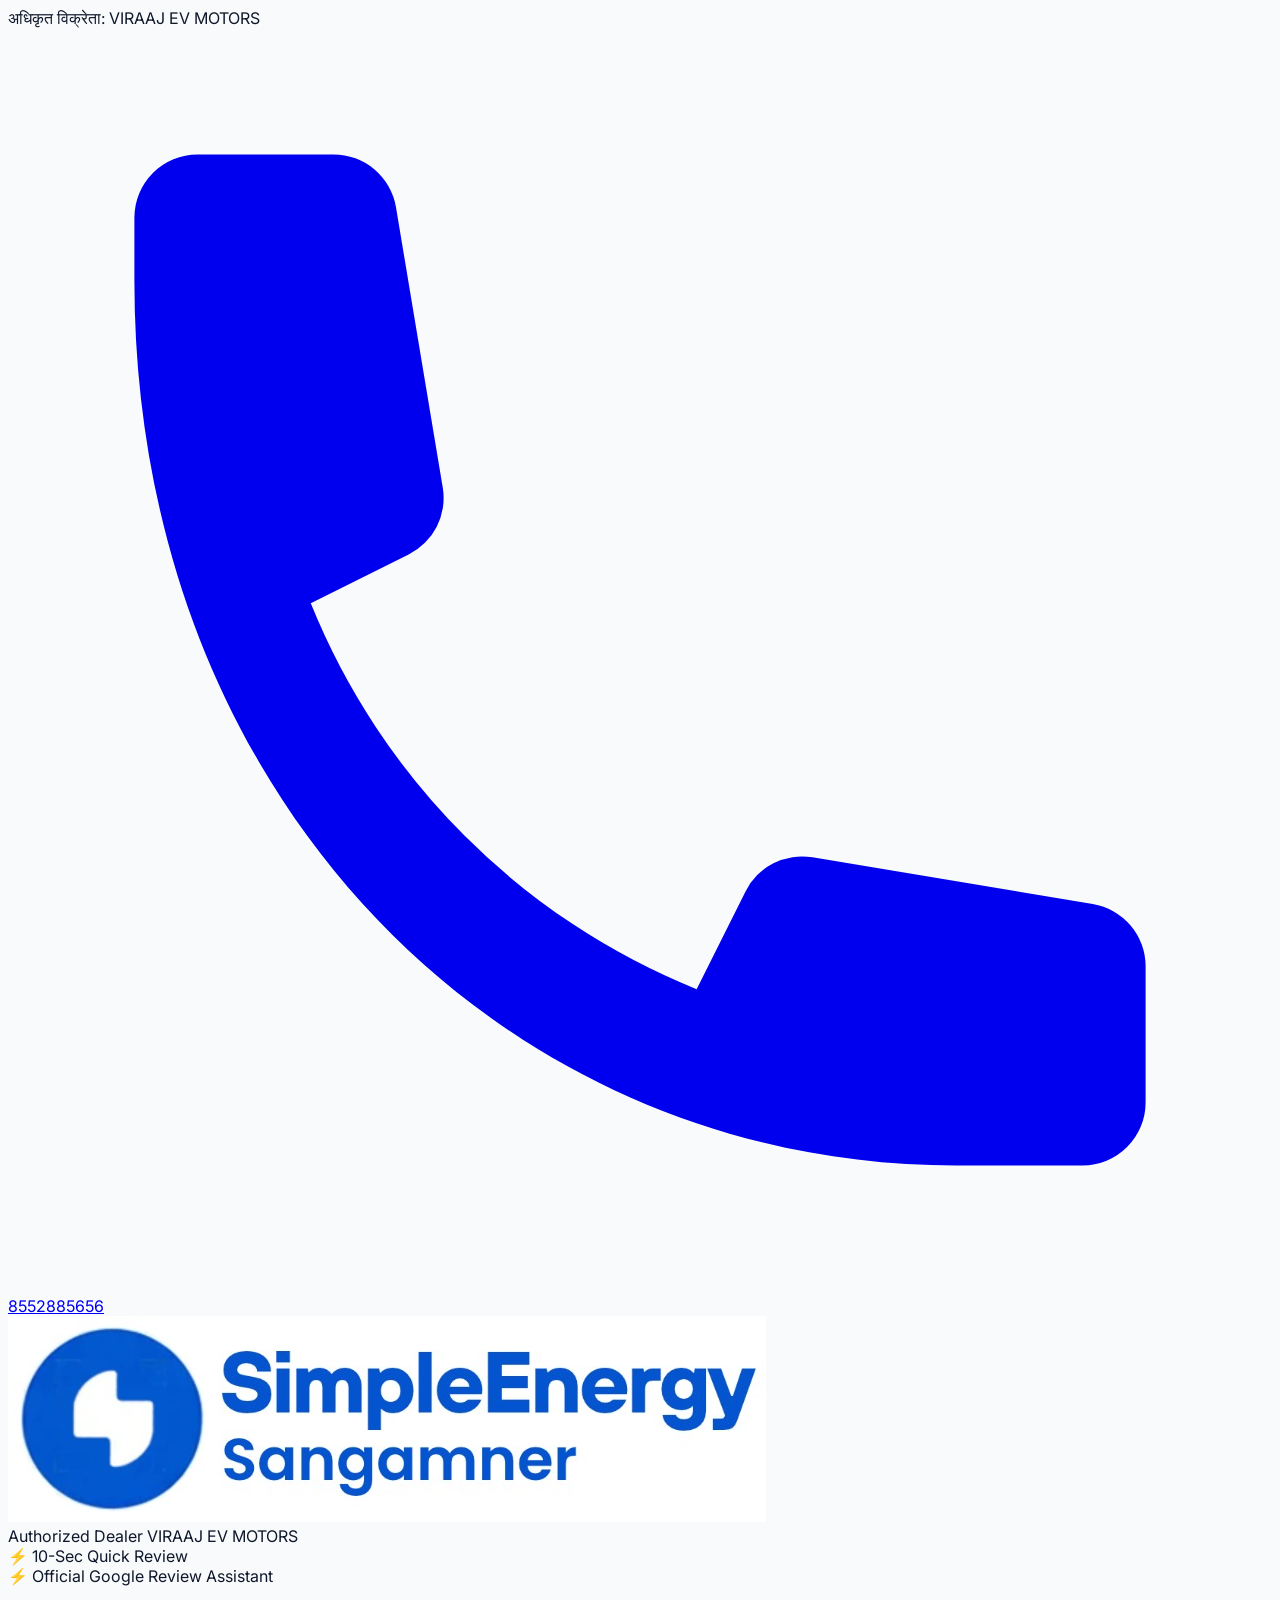
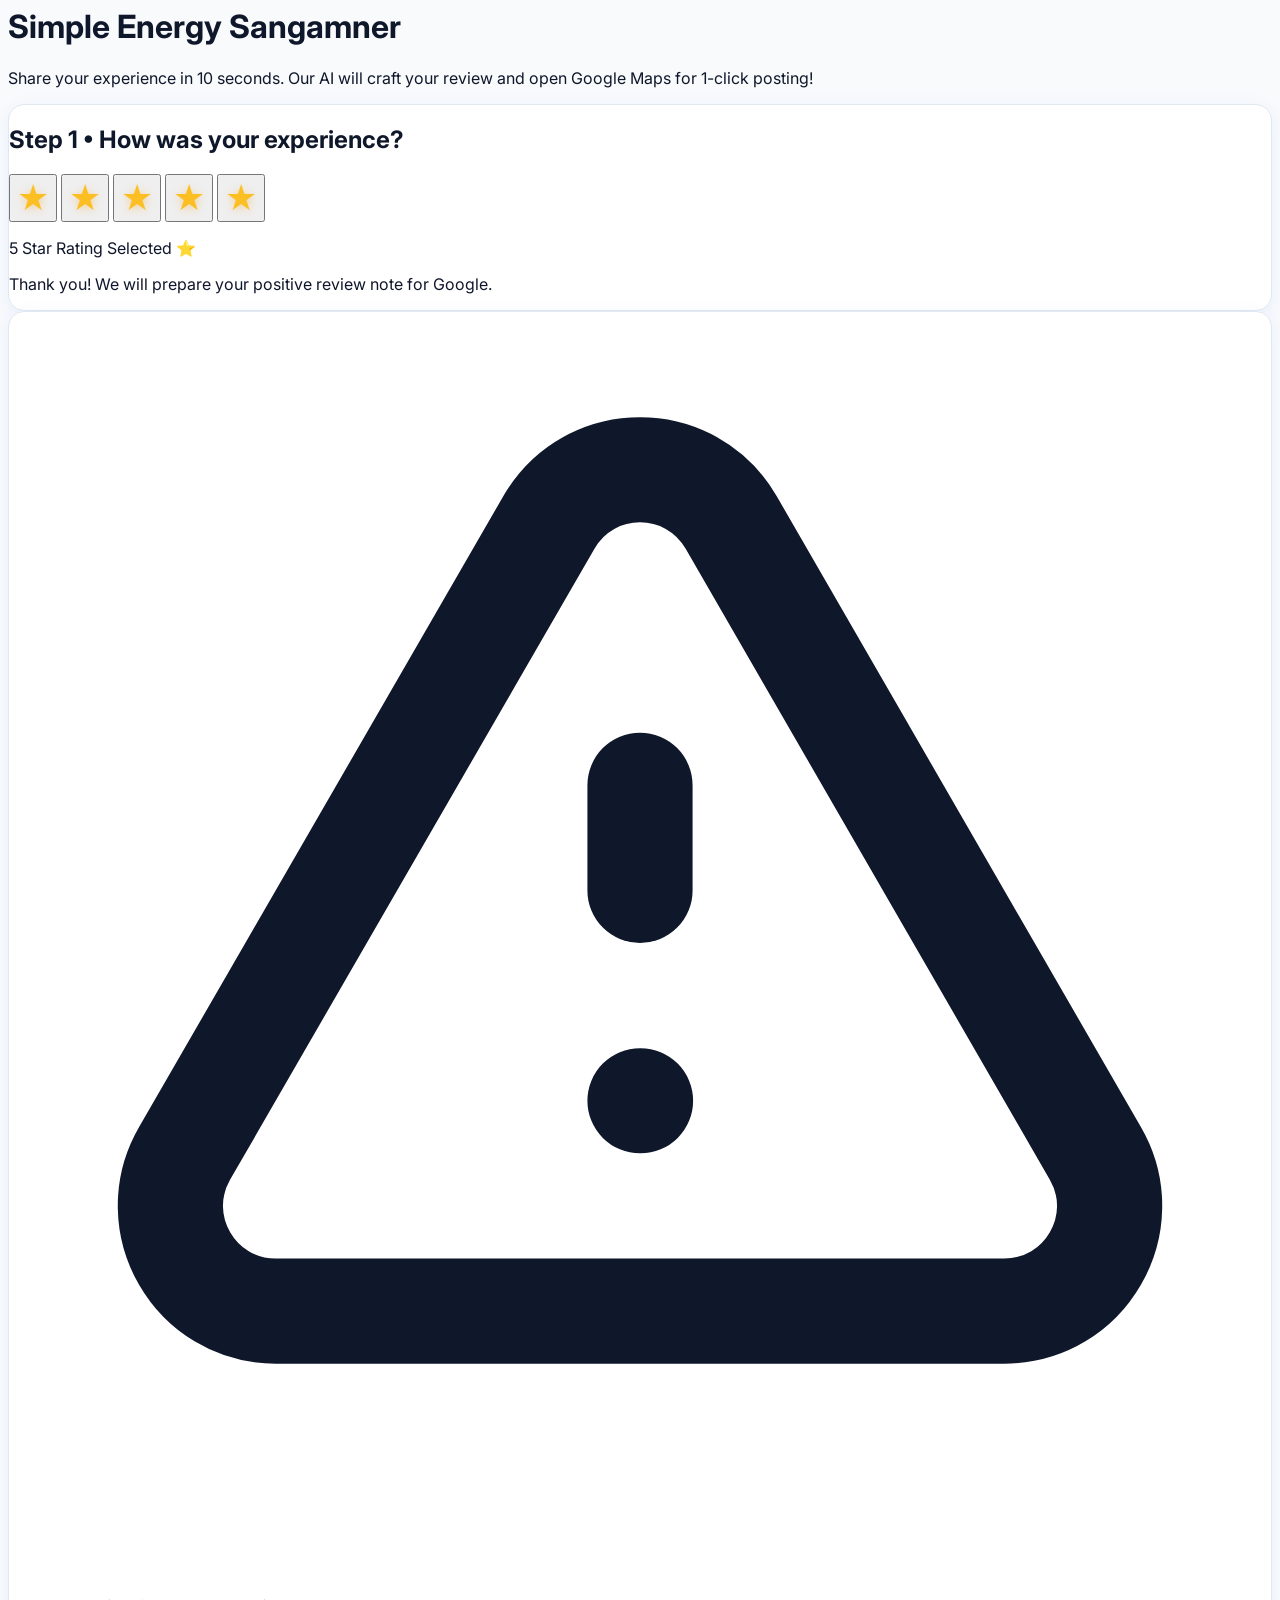
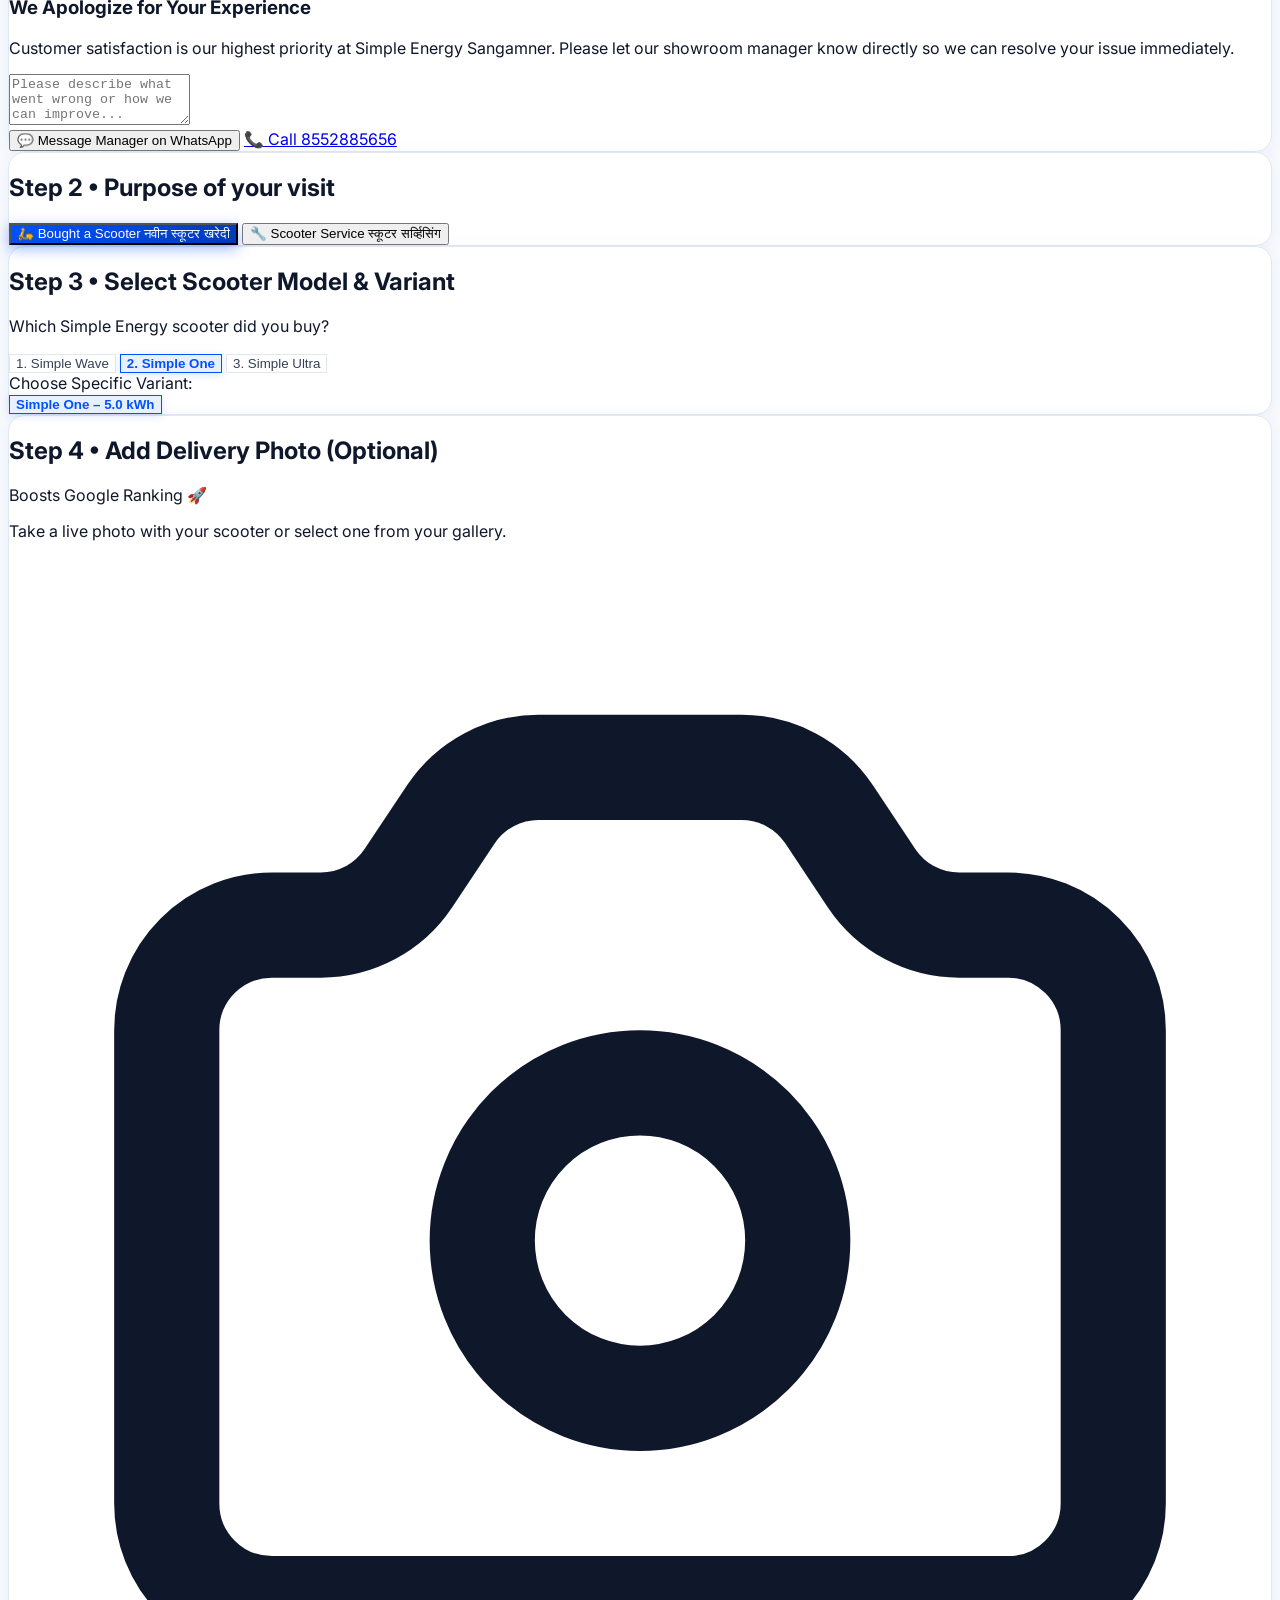
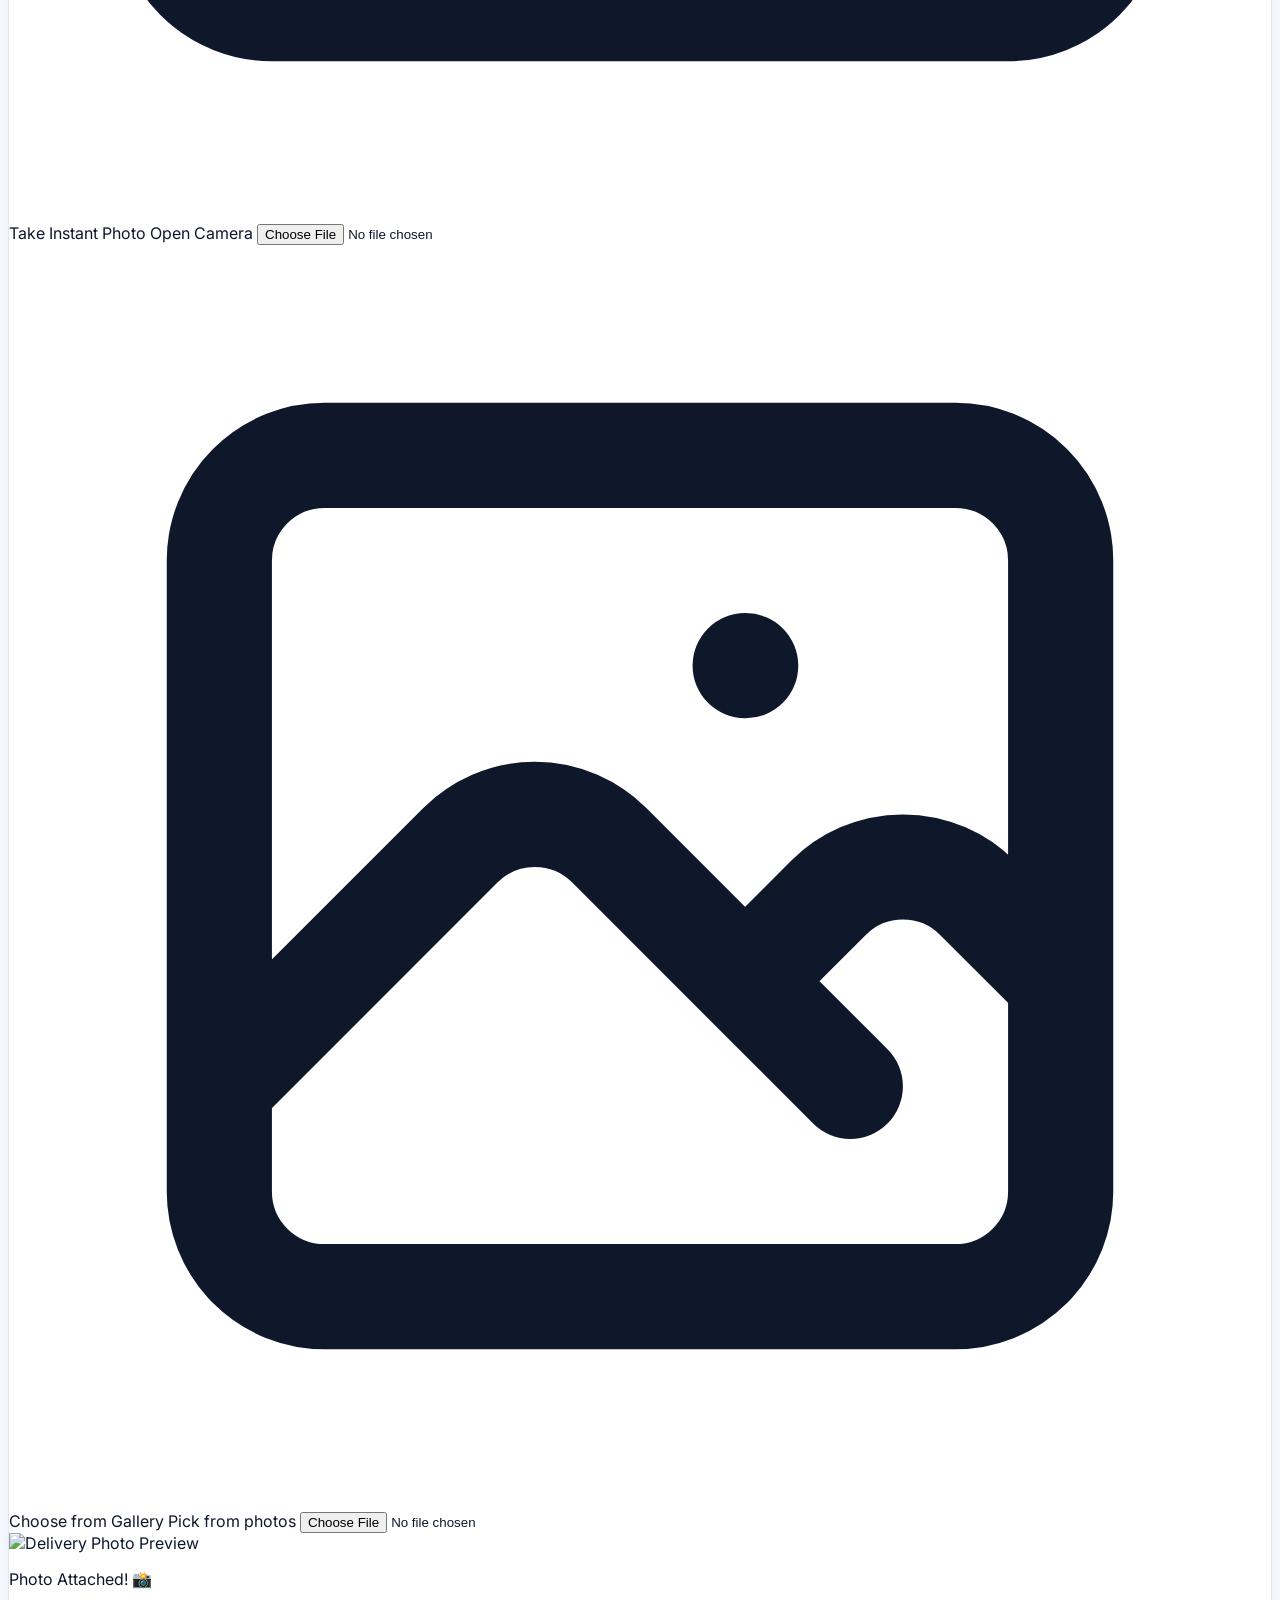
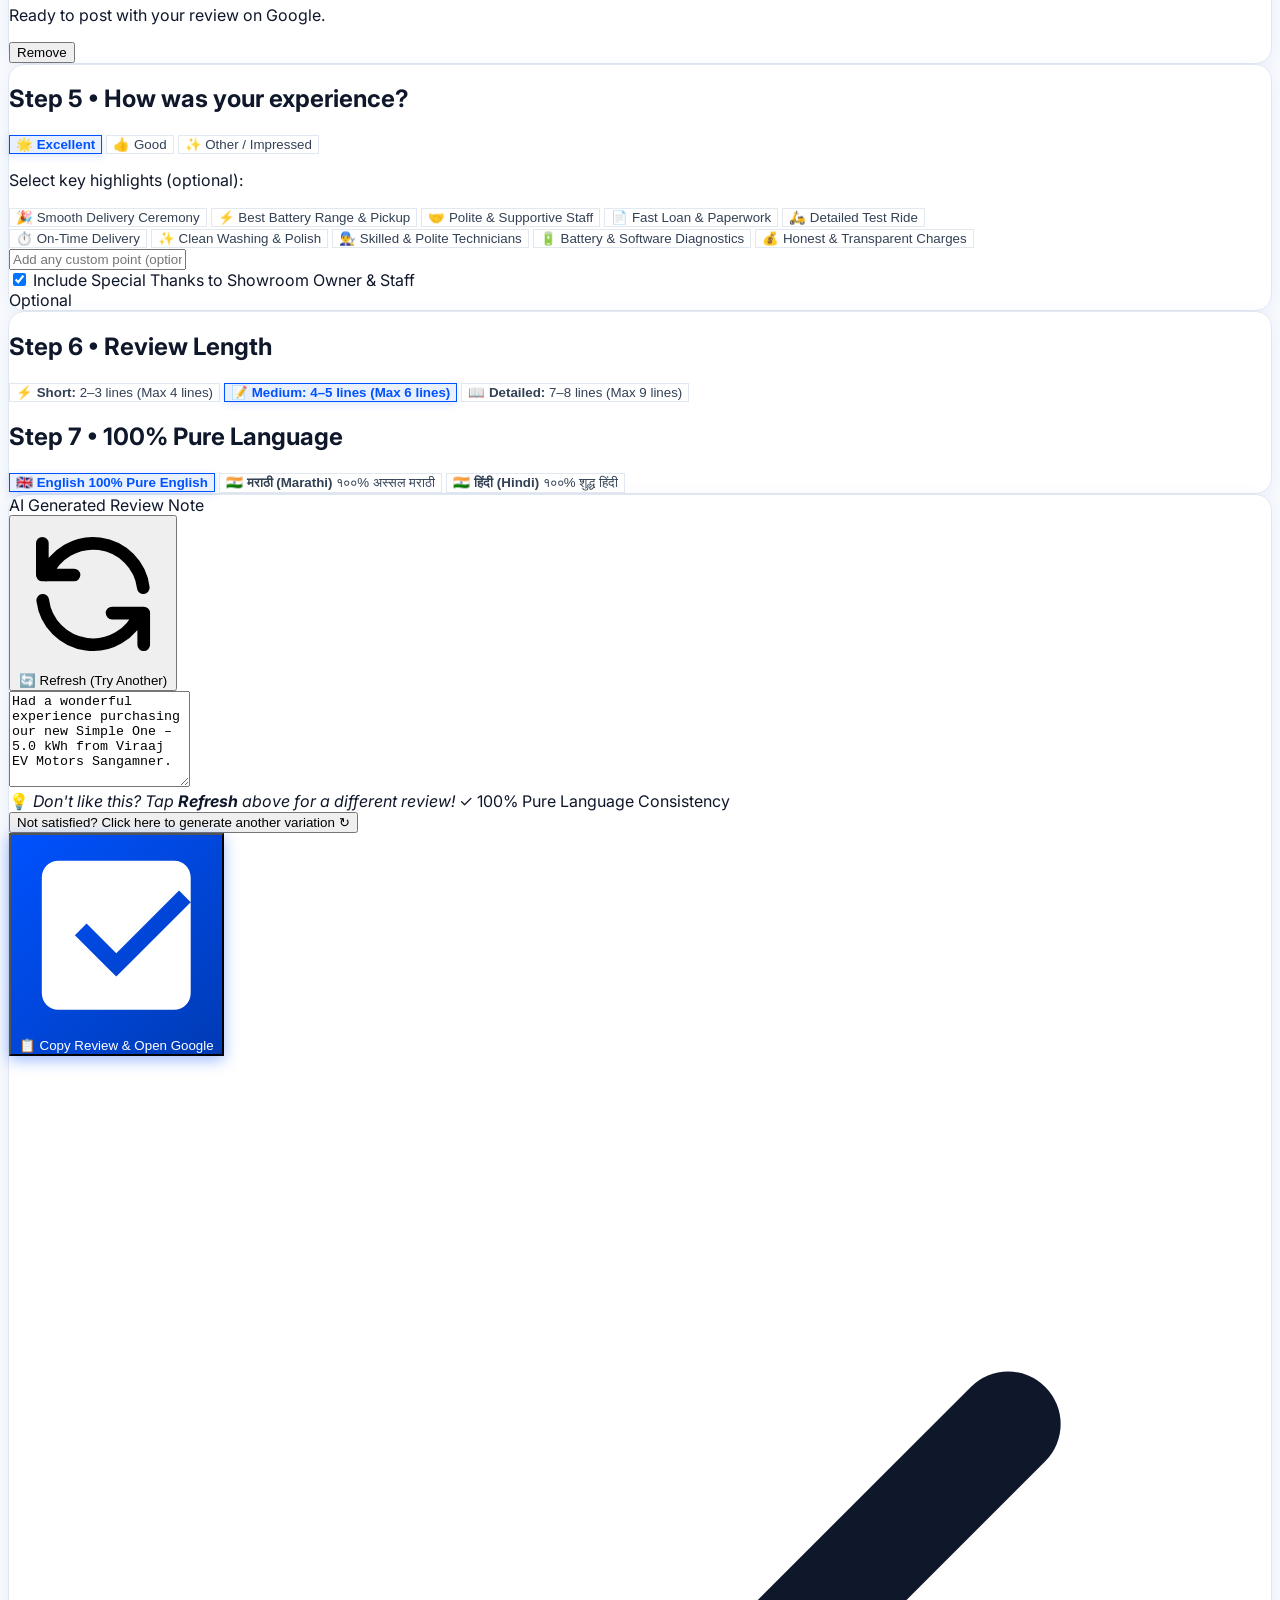
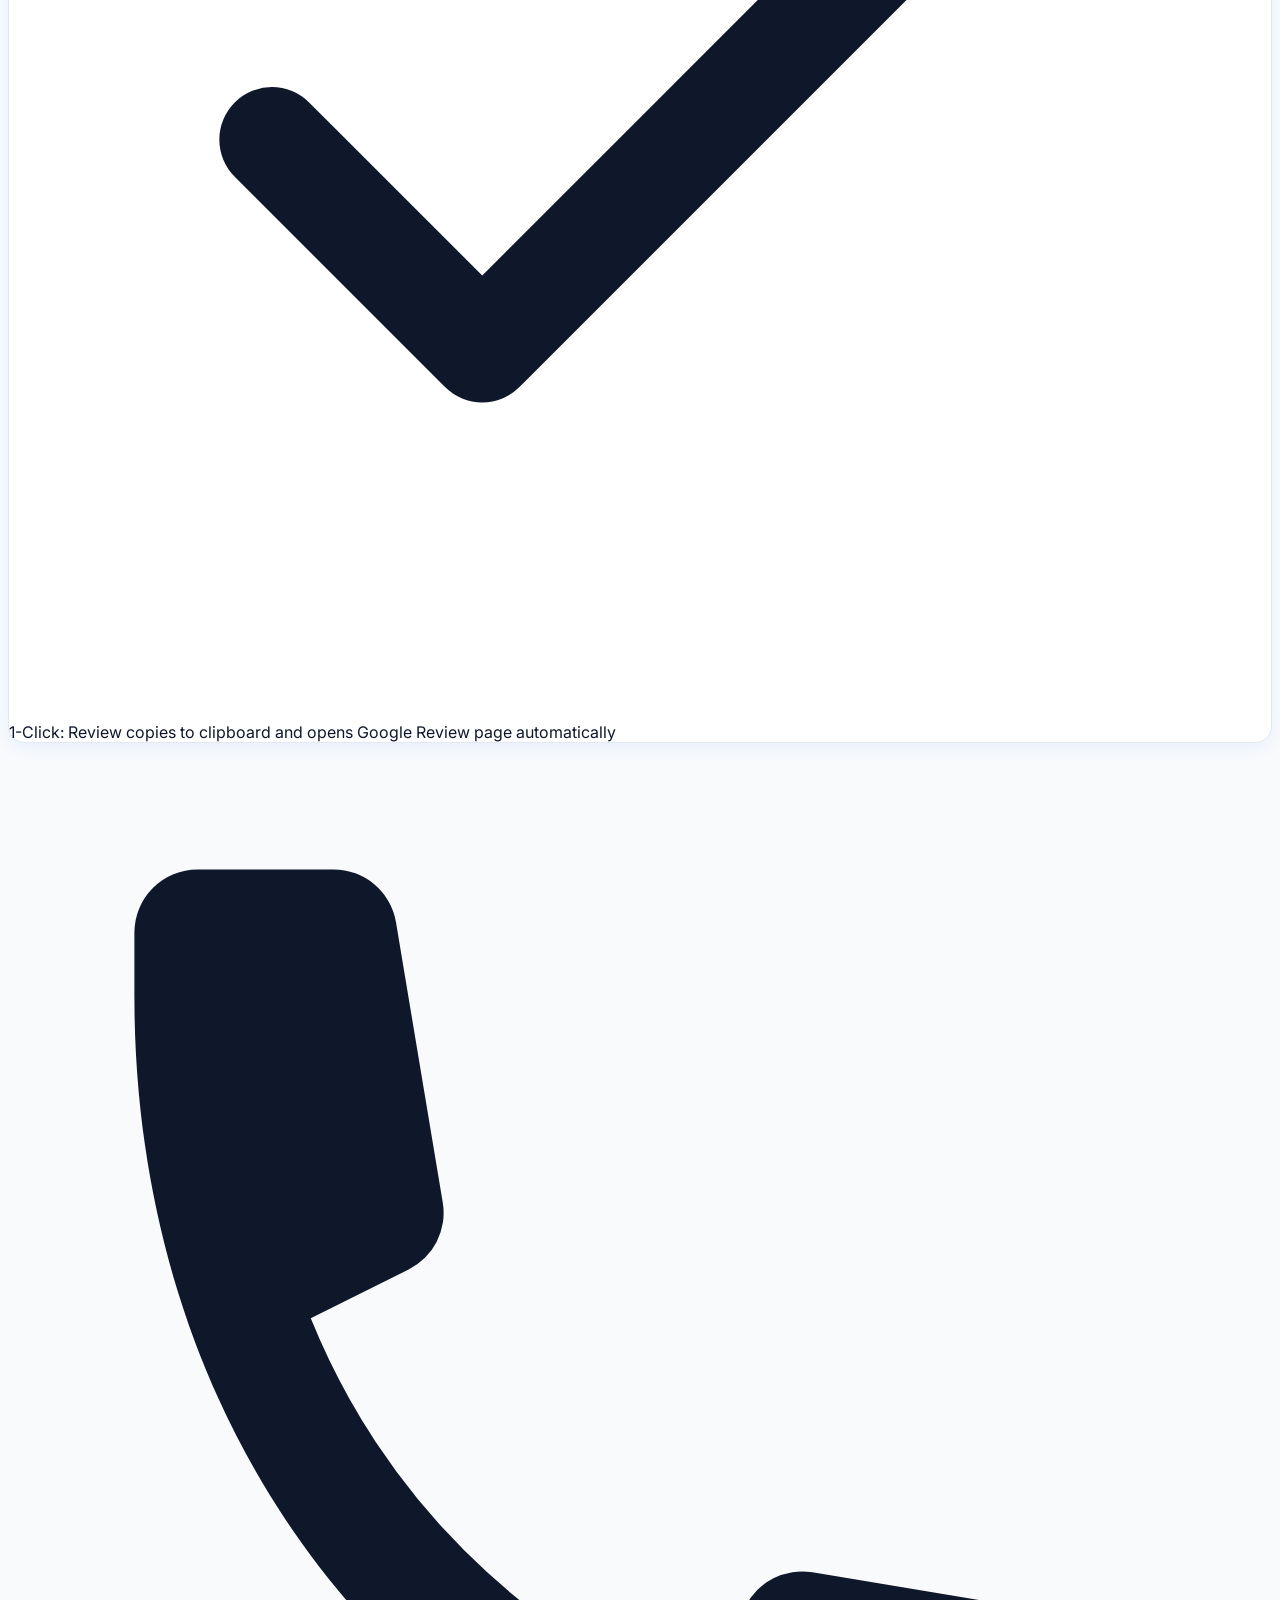
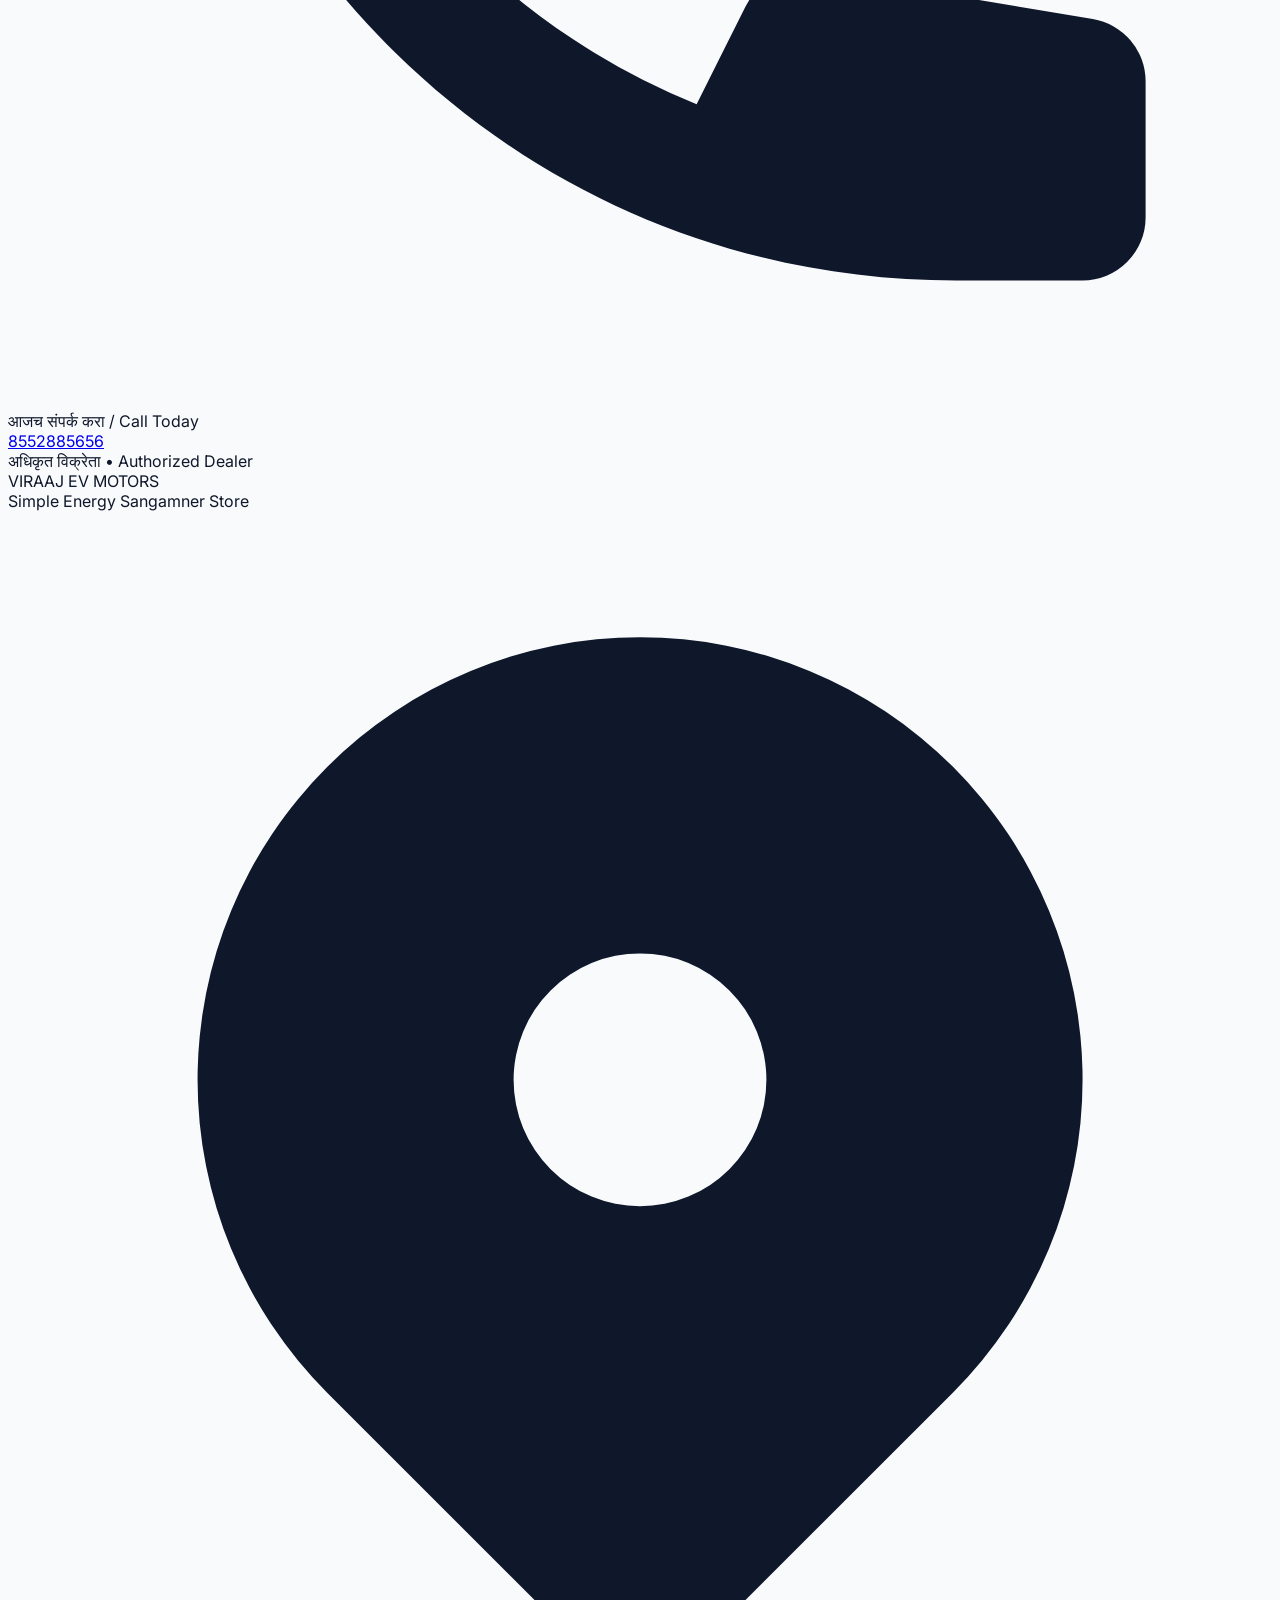
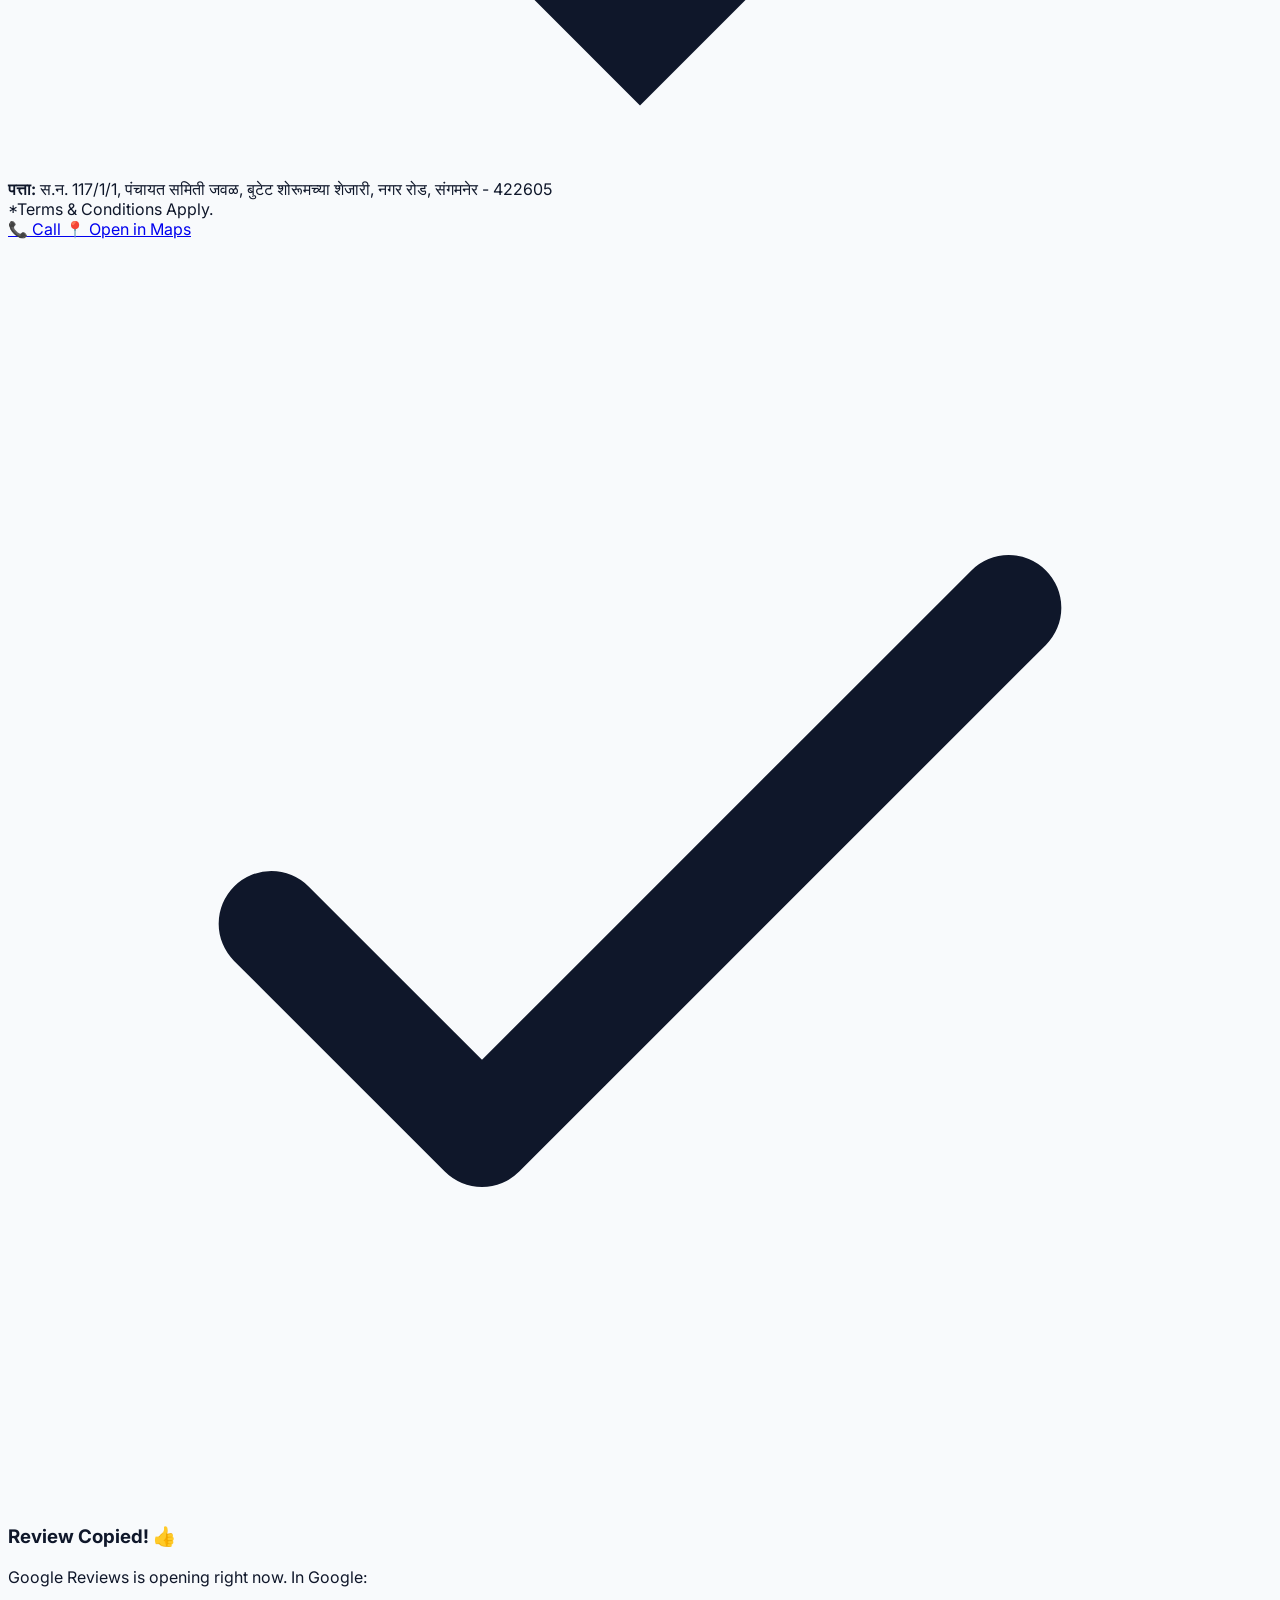
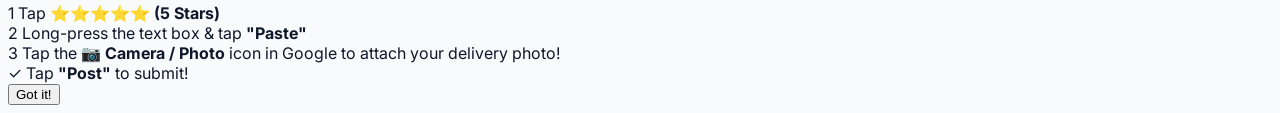
==== index.html @ 9035f69a "Initial commit" ====
<!DOCTYPE html>
<html lang="en">
<head>
  <meta charset="UTF-8">
  <meta name="viewport" content="width=device-width, initial-scale=1.0, maximum-scale=1.0, user-scalable=no">
  <title>Simple Energy Sangamner - AI Review Assistant | Viraaj EV Motors</title>
  <!-- Tailwind CSS -->
  <script src="https://cdn.tailwindcss.com"></script>
  <!-- Google Fonts -->
  <link rel="preconnect" href="https://fonts.googleapis.com">
  <link rel="preconnect" href="https://fonts.gstatic.com" crossorigin>
  <link href="https://fonts.googleapis.com/css2?family=Inter:wght@400;500;600;700;800;900&family=Noto+Sans+Devanagari:wght@400;500;600;700;800&display=swap" rel="stylesheet">
  <link rel="stylesheet" href="style.css">
  <script>
    tailwind.config = {
      theme: {
        extend: {
          colors: {
            brand: {
              50: '#eff6ff',
              100: '#dbeafe',
              500: '#0052ff',
              600: '#0047e0',
              700: '#003bb5',
              900: '#0a192f',
            }
          }
        }
      }
    }
  </script>
</head>
<body class="bg-slate-50 min-h-screen text-slate-800 pb-12 font-sans">

  <!-- Top Showroom Contact Strip -->
  <header class="bg-brand-900 text-white text-xs md:text-sm py-2.5 px-4 shadow-sm border-b border-slate-800">
    <div class="max-w-4xl mx-auto flex flex-wrap justify-between items-center gap-2">
      <div class="flex items-center gap-2">
        <span class="inline-block w-2.5 h-2.5 rounded-full bg-emerald-400 animate-pulse"></span>
        <span class="text-slate-300 text-xs">अधिकृत विक्रेता:</span>
        <span class="font-extrabold text-white tracking-wider">VIRAAJ EV MOTORS</span>
      </div>
      <div class="flex items-center gap-4">
        <a href="tel:8552885656" class="flex items-center gap-1.5 text-blue-200 hover:text-white transition font-bold text-xs sm:text-sm">
          <svg class="w-4 h-4 text-emerald-400" fill="currentColor" viewBox="0 0 20 20">
            <path d="M2 3a1 1 0 011-1h2.153a1 1 0 01.986.836l.74 4.435a1 1 0 01-.54 1.06l-1.548.773a11.037 11.037 0 006.105 6.105l.774-1.548a1 1 0 011.059-.54l4.435.74a1 1 0 01.836.986V17a1 1 0 01-1 1h-2C7.82 18 2 12.18 2 4V3z"></path>
          </svg>
          8552885656
        </a>
      </div>
    </div>
  </header>

  <!-- Hero & Brand Showcase with Official User-Provided Logo (High-Res 758x206) -->
  <div class="bg-white border-b border-slate-200 shadow-sm py-3.5">
    <div class="max-w-4xl mx-auto px-4 flex flex-wrap items-center justify-between gap-4">
      
      <!-- Brand Logo & Showroom Title -->
      <div class="flex items-center gap-3 sm:gap-4 select-none">
        
        <!-- Official Logo Image (Cropped crisp high-res 758x206 with secret 5-tap for owner) -->
        <div id="brandLogoClickable" class="cursor-pointer transition hover:opacity-95" title="Simple Energy Sangamner">
          <img src="assets/official-logo.png" alt="SimpleEnergy Sangamner" class="h-11 sm:h-14 w-auto object-contain">
        </div>

        <!-- Sleek Divider -->
        <div class="h-10 w-px bg-slate-200 hidden sm:block mx-1"></div>

        <!-- Native Typography: Authorized Dealer VIRAAJ EV MOTORS -->
        <div class="hidden sm:flex flex-col justify-center">
          <span class="text-[10px] font-extrabold uppercase tracking-widest text-slate-400">Authorized Dealer</span>
          <span class="text-base sm:text-lg font-black text-slate-900 tracking-wider">VIRAAJ EV MOTORS</span>
        </div>

      </div>
      
      <!-- Right Quick Action Badge -->
      <div class="inline-flex items-center gap-2 px-3.5 py-1.5 rounded-full bg-blue-50 border border-blue-200 text-blue-800 text-xs font-bold shadow-xs">
        <span class="w-2 h-2 rounded-full bg-blue-600 animate-pulse"></span>
        <span>⚡ 10-Sec Quick Review</span>
      </div>
    </div>
  </div>

  <!-- Main Container -->
  <main class="max-w-3xl mx-auto px-4 mt-6">
    
    <!-- Title Card -->
    <div class="text-center mb-6">
      <div class="inline-flex items-center gap-2 px-3 py-1 rounded-full bg-blue-100 text-blue-800 text-xs font-bold uppercase tracking-wider mb-2">
        ⚡ Official Google Review Assistant
      </div>
      <h1 class="text-2xl sm:text-3xl font-black text-slate-900 tracking-tight">
        Simple Energy Sangamner
      </h1>
      <p class="text-xs sm:text-sm text-slate-600 mt-1 max-w-lg mx-auto">
        Share your experience in 10 seconds. Our AI will craft your review and open Google Maps for 1-click posting!
      </p>
    </div>

    <!-- STEP 1: Star Rating (Default 5 Stars) -->
    <div class="brand-card p-5 sm:p-6 mb-5 text-center">
      <h2 class="text-xs font-bold uppercase tracking-wider text-slate-500 mb-2">Step 1 • How was your experience?</h2>
      
      <div class="flex justify-center items-center gap-2 my-2" id="starContainer">
        <button class="star-btn active" data-value="1">★</button>
        <button class="star-btn active" data-value="2">★</button>
        <button class="star-btn active" data-value="3">★</button>
        <button class="star-btn active" data-value="4">★</button>
        <button class="star-btn active" data-value="5">★</button>
      </div>

      <p id="ratingLabel" class="font-bold text-slate-800 text-base mt-1">5 Star Rating Selected ⭐</p>
      <p id="ratingHelp" class="text-xs text-slate-500 mt-0.5">Thank you! We will prepare your positive review note for Google.</p>
    </div>

    <!-- GRIEVANCE CONTAINER (Shows only if rating is 1, 2, or 3 stars) -->
    <div id="grievanceContainer" class="hidden brand-card p-6 mb-5 border-amber-300 bg-amber-50/50">
      <div class="flex items-start gap-3">
        <div class="w-10 h-10 rounded-full bg-amber-100 text-amber-600 flex items-center justify-center shrink-0">
          <svg class="w-6 h-6" fill="none" stroke="currentColor" viewBox="0 0 24 24">
            <path stroke-linecap="round" stroke-linejoin="round" stroke-width="2" d="M12 9v2m0 4h.01m-6.938 4h13.856c1.54 0 2.502-1.667 1.732-3L13.732 4c-.77-1.333-2.694-1.333-3.464 0L3.34 16c-.77 1.333.192 3 1.732 3z"></path>
          </svg>
        </div>
        <div>
          <h3 class="text-lg font-bold text-slate-900">We Apologize for Your Experience</h3>
          <p class="text-sm text-slate-600 mt-1">
            Customer satisfaction is our highest priority at Simple Energy Sangamner. Please let our showroom manager know directly so we can resolve your issue immediately.
          </p>
          <div class="mt-4">
            <textarea id="grievanceText" rows="3" class="w-full p-3 border border-amber-300 rounded-xl bg-white text-sm focus:outline-none focus:ring-2 focus:ring-amber-500" placeholder="Please describe what went wrong or how we can improve..."></textarea>
          </div>
          <div class="mt-3 flex flex-wrap gap-2">
            <button id="grievanceWhatsAppBtn" class="px-4 py-2 bg-emerald-600 hover:bg-emerald-700 text-white font-semibold text-xs rounded-lg flex items-center gap-2 transition shadow">
              <span>💬 Message Manager on WhatsApp</span>
            </button>
            <a href="tel:8552885656" class="px-4 py-2 bg-slate-800 hover:bg-slate-900 text-white font-semibold text-xs rounded-lg flex items-center gap-2 transition">
              <span>📞 Call 8552885656</span>
            </a>
          </div>
        </div>
      </div>
    </div>

    <!-- POSITIVE FLOW CONTAINER (Shows when 4 or 5 stars selected) -->
    <div id="positiveFlowContainer" class="space-y-5">

      <!-- STEP 2: Visit Purpose (Buy vs Service) -->
      <div class="brand-card p-5 sm:p-6">
        <h2 class="text-xs font-bold uppercase tracking-wider text-slate-500 mb-3">Step 2 • Purpose of your visit</h2>
        <div class="grid grid-cols-2 gap-3">
          <button id="tabBuy" onclick="setPurpose('buy')" class="brand-button-primary p-4 rounded-xl flex flex-col items-center justify-center text-center transition">
            <span class="text-2xl mb-1">🛵</span>
            <span class="font-bold text-sm sm:text-base">Bought a Scooter</span>
            <span class="text-xs opacity-90">नवीन स्कूटर खरेदी</span>
          </button>
          <button id="tabService" onclick="setPurpose('service')" class="bg-white border border-slate-200 text-slate-700 p-4 rounded-xl flex flex-col items-center justify-center text-center transition hover:border-blue-400">
            <span class="text-2xl mb-1">🔧</span>
            <span class="font-bold text-sm sm:text-base">Scooter Service</span>
            <span class="text-xs opacity-75">स्कूटर सर्व्हिसिंग</span>
          </button>
        </div>
      </div>

      <!-- STEP 3: Scooter Models & Variants (All 3 Models & 8 Variants) -->
      <div class="brand-card p-5 sm:p-6">
        <h2 class="text-xs font-bold uppercase tracking-wider text-slate-500 mb-2">Step 3 • Select Scooter Model &amp; Variant</h2>
        <p id="modelPrompt" class="text-sm font-medium text-slate-700 mb-3">Which Simple Energy scooter did you buy?</p>
        
        <!-- Category Selector (Simple Wave, Simple One, Simple Ultra) -->
        <div class="grid grid-cols-3 gap-2 mb-4">
          <button class="chip-btn model-cat-chip p-2.5 sm:p-3 rounded-xl font-bold text-xs sm:text-sm text-center" data-cat="Simple Wave">
            1. Simple Wave
          </button>
          <button class="chip-btn model-cat-chip active p-2.5 sm:p-3 rounded-xl font-bold text-xs sm:text-sm text-center" data-cat="Simple One">
            2. Simple One
          </button>
          <button class="chip-btn model-cat-chip p-2.5 sm:p-3 rounded-xl font-bold text-xs sm:text-sm text-center" data-cat="Simple Ultra">
            3. Simple Ultra
          </button>
        </div>

        <!-- Dynamic Variant Chips Container -->
        <div class="bg-slate-50 p-3 sm:p-4 rounded-xl border border-slate-200">
          <div class="text-[11px] font-bold text-slate-500 uppercase tracking-wider mb-2">Choose Specific Variant:</div>
          <div id="variantChipsContainer" class="flex flex-wrap gap-2">
            <!-- Injected by app.js -->
          </div>
        </div>
      </div>

      <!-- STEP 4: Camera / Gallery Delivery Photo Upload -->
      <div class="brand-card p-5 sm:p-6">
        <div class="flex items-center justify-between mb-2">
          <h2 id="photoSectionHeading" class="text-xs font-bold uppercase tracking-wider text-slate-500">Step 4 • Add Delivery Photo (Optional)</h2>
          <span class="text-[11px] text-blue-600 font-semibold bg-blue-50 px-2.5 py-0.5 rounded-full border border-blue-200">Boosts Google Ranking 🚀</span>
        </div>
        <p class="text-xs text-slate-600 mb-3">
          Take a live photo with your scooter or select one from your gallery.
        </p>

        <!-- Upload Controls -->
        <div id="photoUploadControls" class="grid grid-cols-2 gap-3">
          <!-- Camera Input -->
          <label class="cursor-pointer border-2 border-dashed border-blue-300 hover:border-blue-500 hover:bg-blue-50/50 rounded-xl p-3.5 flex flex-col items-center justify-center text-center transition">
            <svg class="w-6 h-6 text-blue-600 mb-1" fill="none" stroke="currentColor" viewBox="0 0 24 24">
              <path stroke-linecap="round" stroke-linejoin="round" stroke-width="2" d="M3 9a2 2 0 012-2h.93a2 2 0 001.664-.89l.812-1.22A2 2 0 0110.07 4h3.86a2 2 0 011.664.89l.812 1.22A2 2 0 0018.07 7H19a2 2 0 012 2v9a2 2 0 01-2 2H5a2 2 0 01-2-2V9z"></path>
              <path stroke-linecap="round" stroke-linejoin="round" stroke-width="2" d="M15 13a3 3 0 11-6 0 3 3 0 016 0z"></path>
            </svg>
            <span class="text-xs font-bold text-slate-800">Take Instant Photo</span>
            <span class="text-[10px] text-slate-500">Open Camera</span>
            <input type="file" id="cameraInput" accept="image/*" capture="environment" class="hidden">
          </label>

          <!-- Gallery Input -->
          <label class="cursor-pointer border-2 border-dashed border-slate-300 hover:border-blue-400 hover:bg-slate-50 rounded-xl p-3.5 flex flex-col items-center justify-center text-center transition">
            <svg class="w-6 h-6 text-slate-600 mb-1" fill="none" stroke="currentColor" viewBox="0 0 24 24">
              <path stroke-linecap="round" stroke-linejoin="round" stroke-width="2" d="M4 16l4.586-4.586a2 2 0 012.828 0L16 16m-2-2l1.586-1.586a2 2 0 012.828 0L20 14m-6-6h.01M6 20h12a2 2 0 002-2V6a2 2 0 00-2-2H6a2 2 0 00-2 2v12a2 2 0 002 2z"></path>
            </svg>
            <span class="text-xs font-bold text-slate-800">Choose from Gallery</span>
            <span class="text-[10px] text-slate-500">Pick from photos</span>
            <input type="file" id="galleryInput" accept="image/*" class="hidden">
          </label>
        </div>

        <!-- Preview Box (Hidden by default) -->
        <div id="photoPreviewBox" class="hidden mt-3 p-3 bg-blue-50/70 border border-blue-200 rounded-xl flex items-center justify-between gap-3">
          <div class="flex items-center gap-3">
            <img id="uploadedPhotoPreview" src="" alt="Delivery Photo Preview" class="w-16 h-16 object-cover rounded-lg border border-white shadow-sm">
            <div>
              <p class="text-xs font-bold text-slate-800">Photo Attached! 📸</p>
              <p class="text-[11px] text-slate-500">Ready to post with your review on Google.</p>
            </div>
          </div>
          <button id="removePhotoBtn" class="text-xs font-semibold text-rose-600 hover:text-rose-800 px-2 py-1 rounded bg-white border border-rose-200">
            Remove
          </button>
        </div>
      </div>

      <!-- STEP 5: Key Experience & Highlights -->
      <div class="brand-card p-5 sm:p-6">
        <h2 class="text-xs font-bold uppercase tracking-wider text-slate-500 mb-2">Step 5 • How was your experience?</h2>
        
        <!-- Experience Tag: Excellent, Good, Other -->
        <div class="flex flex-wrap gap-2 mb-4">
          <button class="chip-btn exp-chip active px-4 py-2 rounded-lg text-sm font-semibold" data-exp="Excellent">
            🌟 Excellent
          </button>
          <button class="chip-btn exp-chip px-4 py-2 rounded-lg text-sm font-semibold" data-exp="Good">
            👍 Good
          </button>
          <button class="chip-btn exp-chip px-4 py-2 rounded-lg text-sm font-semibold" data-exp="Other">
            ✨ Other / Impressed
          </button>
        </div>

        <p class="text-xs font-semibold text-slate-600 mb-2">Select key highlights (optional):</p>
        
        <!-- Purchase Highlights -->
        <div id="highlightsBuy" class="flex flex-wrap gap-2">
          <button class="chip-btn highlight-chip px-3 py-1.5 rounded-lg text-xs" data-highlight="smooth_delivery">
            🎉 Smooth Delivery Ceremony
          </button>
          <button class="chip-btn highlight-chip px-3 py-1.5 rounded-lg text-xs" data-highlight="great_range">
            ⚡ Best Battery Range &amp; Pickup
          </button>
          <button class="chip-btn highlight-chip px-3 py-1.5 rounded-lg text-xs" data-highlight="polite_staff">
            🤝 Polite &amp; Supportive Staff
          </button>
          <button class="chip-btn highlight-chip px-3 py-1.5 rounded-lg text-xs" data-highlight="quick_finance">
            📄 Fast Loan &amp; Paperwork
          </button>
          <button class="chip-btn highlight-chip px-3 py-1.5 rounded-lg text-xs" data-highlight="test_ride">
            🛵 Detailed Test Ride
          </button>
        </div>

        <!-- Service Highlights -->
        <div id="highlightsService" class="hidden flex flex-wrap gap-2">
          <button class="chip-btn highlight-chip px-3 py-1.5 rounded-lg text-xs" data-highlight="on_time">
            ⏱️ On-Time Delivery
          </button>
          <button class="chip-btn highlight-chip px-3 py-1.5 rounded-lg text-xs" data-highlight="clean_wash">
            ✨ Clean Washing &amp; Polish
          </button>
          <button class="chip-btn highlight-chip px-3 py-1.5 rounded-lg text-xs" data-highlight="polite_tech">
            👨‍🔧 Skilled &amp; Polite Technicians
          </button>
          <button class="chip-btn highlight-chip px-3 py-1.5 rounded-lg text-xs" data-highlight="battery_check">
            🔋 Battery &amp; Software Diagnostics
          </button>
          <button class="chip-btn highlight-chip px-3 py-1.5 rounded-lg text-xs" data-highlight="fair_charges">
            💰 Honest &amp; Transparent Charges
          </button>
        </div>

        <!-- Optional Custom Note Input -->
        <div class="mt-3">
          <input type="text" id="customExpInput" placeholder="Add any custom point (optional, e.g. quick delivery, very happy)..." class="w-full px-3 py-2 text-xs border border-slate-200 rounded-lg focus:outline-none focus:ring-2 focus:ring-blue-500 bg-slate-50">
        </div>

        <!-- OPTIONAL OWNER & STAFF APPRECIATION TOGGLE (User-controlled) -->
        <div class="mt-4 p-3 bg-blue-50/60 border border-blue-200 rounded-xl flex items-center justify-between">
          <div class="flex items-center gap-2.5">
            <input type="checkbox" id="includeThanksToggle" checked class="w-4 h-4 text-blue-600 rounded border-slate-300 focus:ring-blue-500 cursor-pointer">
            <label for="includeThanksToggle" id="includeThanksLabel" class="text-xs font-bold text-slate-800 cursor-pointer">
              Include Special Thanks to Showroom Owner &amp; Staff
            </label>
          </div>
          <span class="text-[10px] text-blue-600 font-semibold bg-white border border-blue-200 px-2 py-0.5 rounded-md hidden sm:inline-block">Optional</span>
        </div>

      </div>

      <!-- STEP 6: Review Length & Language Preference -->
      <div class="brand-card p-5 sm:p-6">
        <div class="grid grid-cols-1 md:grid-cols-2 gap-4">
          
          <!-- Review Length (Strict user bounds: 2-3 max 4, 4-5 max 6, 7-8 max 9) -->
          <div>
            <h2 class="text-xs font-bold uppercase tracking-wider text-slate-500 mb-2">Step 6 • Review Length</h2>
            <div class="flex flex-col gap-2">
              <button class="chip-btn length-chip p-2.5 rounded-lg text-left text-xs font-medium flex items-center justify-between" data-length="short">
                <span>⚡ <strong>Short:</strong> 2–3 lines</span>
                <span class="text-slate-400 font-mono text-[11px]">(Max 4 lines)</span>
              </button>
              <button class="chip-btn length-chip active p-2.5 rounded-lg text-left text-xs font-medium flex items-center justify-between" data-length="medium">
                <span>📝 <strong>Medium:</strong> 4–5 lines</span>
                <span class="text-slate-400 font-mono text-[11px]">(Max 6 lines)</span>
              </button>
              <button class="chip-btn length-chip p-2.5 rounded-lg text-left text-xs font-medium flex items-center justify-between" data-length="deep">
                <span>📖 <strong>Detailed:</strong> 7–8 lines</span>
                <span class="text-slate-400 font-mono text-[11px]">(Max 9 lines)</span>
              </button>
            </div>
          </div>

          <!-- Language Preference (100% PURE LANGUAGE) -->
          <div>
            <h2 class="text-xs font-bold uppercase tracking-wider text-slate-500 mb-2">Step 7 • 100% Pure Language</h2>
            <div class="flex flex-col gap-2">
              <button class="chip-btn lang-btn active p-2.5 rounded-lg text-left text-xs font-medium flex items-center justify-between" data-lang="en">
                <span>🇬🇧 <strong>English</strong></span>
                <span class="text-slate-400">100% Pure English</span>
              </button>
              <button class="chip-btn lang-btn p-2.5 rounded-lg text-left text-xs font-medium flex items-center justify-between" data-lang="mr">
                <span>🇮🇳 <strong>मराठी (Marathi)</strong></span>
                <span class="text-slate-400">१००% अस्सल मराठी</span>
              </button>
              <button class="chip-btn lang-btn p-2.5 rounded-lg text-left text-xs font-medium flex items-center justify-between" data-lang="hi">
                <span>🇮🇳 <strong>हिंदी (Hindi)</strong></span>
                <span class="text-slate-400">१००% शुद्ध हिंदी</span>
              </button>
            </div>
          </div>

        </div>
      </div>

      <!-- STEP 8: AI Generated Review Preview & Main Action -->
      <div class="brand-card p-5 sm:p-6 border-blue-200 bg-gradient-to-b from-blue-50/40 to-white shadow-lg">
        
        <div class="flex items-center justify-between mb-3">
          <div class="flex items-center gap-2">
            <span class="flex h-3 w-3 relative">
              <span class="animate-ping absolute inline-flex h-full w-full rounded-full bg-blue-400 opacity-75"></span>
              <span class="relative inline-flex rounded-full h-3 w-3 bg-blue-600"></span>
            </span>
            <span class="text-xs font-bold text-blue-900 uppercase tracking-wider">AI Generated Review Note</span>
          </div>
          
          <!-- Prominent Refresh / Try Another button -->
          <button id="regenerateBtn" class="text-xs font-bold text-blue-700 hover:text-blue-900 flex items-center gap-1.5 bg-blue-100 hover:bg-blue-200 border border-blue-300 px-3 py-1.5 rounded-lg shadow-sm transition">
            <svg class="w-4 h-4" fill="none" stroke="currentColor" viewBox="0 0 24 24">
              <path stroke-linecap="round" stroke-linejoin="round" stroke-width="2" d="M4 4v5h.582m15.356 2A8.001 8.001 0 004.582 9m0 0H9m11 11v-5h-.581m0 0a8.003 8.003 0 01-15.357-2m15.357 2H15"></path>
            </svg>
            <span>🔄 Refresh (Try Another)</span>
          </button>
        </div>

        <!-- Editable Review Text Box -->
        <div class="relative mb-3">
          <textarea id="reviewText" rows="6" class="w-full p-4 text-sm text-slate-800 bg-white border border-blue-200 rounded-xl focus:outline-none focus:ring-2 focus:ring-blue-500 font-normal leading-relaxed shadow-inner transition" placeholder="Your AI review will appear here..."></textarea>
          
          <div class="text-[11px] text-slate-500 mt-1 flex flex-wrap justify-between items-center gap-1">
            <span>💡 <em>Don't like this? Tap <strong>Refresh</strong> above for a different review!</em></span>
            <span class="text-emerald-600 font-semibold">✓ 100% Pure Language Consistency</span>
          </div>
        </div>

        <!-- Secondary Refresh link -->
        <div class="mb-4 flex justify-end">
          <button id="refreshReviewActionBtn" type="button" class="text-xs text-blue-600 hover:text-blue-800 underline font-medium flex items-center gap-1">
            <span>Not satisfied? Click here to generate another variation ↻</span>
          </button>
        </div>

        <!-- THE 2-in-1 ACTION BUTTON -->
        <div class="pt-1">
          <button id="copyAndOpenBtn" class="brand-button-primary pulse-cta w-full py-4 px-6 rounded-xl font-bold text-base sm:text-lg flex items-center justify-center gap-3 transition">
            <svg class="w-6 h-6 shrink-0" fill="currentColor" viewBox="0 0 24 24">
              <path d="M19 3H5c-1.1 0-2 .9-2 2v14c0 1.1.9 2 2 2h14c1.1 0 2-.9 2-2V5c0-1.1-.9-2-2-2zm-7 14l-5-5 1.41-1.41L12 14.17l7.59-7.59L21 8l-9 9z"/>
            </svg>
            <span>📋 Copy Review &amp; Open Google</span>
          </button>
          
          <div class="mt-2 text-center text-xs text-slate-500 flex items-center justify-center gap-1">
            <svg class="w-4 h-4 text-emerald-500" fill="none" stroke="currentColor" viewBox="0 0 24 24">
              <path stroke-linecap="round" stroke-linejoin="round" stroke-width="2" d="M5 13l4 4L19 7"></path>
            </svg>
            <span>1-Click: Review copies to clipboard and opens Google Review page automatically</span>
          </div>
        </div>

      </div>

    </div>

    <!-- PROFESSIONAL MODERN SHOWROOM CARD -->
    <div class="mt-8 rounded-2xl overflow-hidden shadow-lg border border-blue-900 bg-gradient-to-r from-blue-900 via-blue-800 to-indigo-950 text-white">
      
      <!-- Top Strip with Phone & Authorized Dealer Info -->
      <div class="p-5 sm:p-6 flex flex-col md:flex-row items-center justify-between gap-4 border-b border-white/10">
        
        <!-- Left: Phone Calling Section -->
        <div class="flex items-center gap-3.5 w-full md:w-auto">
          <div class="w-12 h-12 rounded-2xl bg-white/10 border border-white/20 flex items-center justify-center text-emerald-400 shrink-0 shadow-inner">
            <svg class="w-6 h-6" fill="currentColor" viewBox="0 0 20 20">
              <path d="M2 3a1 1 0 011-1h2.153a1 1 0 01.986.836l.74 4.435a1 1 0 01-.54 1.06l-1.548.773a11.037 11.037 0 006.105 6.105l.774-1.548a1 1 0 011.059-.54l4.435.74a1 1 0 01.836.986V17a1 1 0 01-1 1h-2C7.82 18 2 12.18 2 4V3z"></path>
            </svg>
          </div>
          <div>
            <div class="text-[11px] font-bold text-blue-200 tracking-wider">आजच संपर्क करा / Call Today</div>
            <a href="tel:8552885656" class="text-2xl sm:text-3xl font-black tracking-tight text-white hover:text-emerald-300 transition">
              8552885656
            </a>
          </div>
        </div>

        <div class="hidden md:block h-10 w-px bg-white/20"></div>

        <!-- Right: Authorized Dealer Badge -->
        <div class="w-full md:w-auto text-left md:text-right">
          <div class="text-[11px] font-semibold text-blue-200 tracking-wider uppercase">अधिकृत विक्रेता • Authorized Dealer</div>
          <div class="text-xl sm:text-2xl font-black text-white tracking-wide">
            VIRAAJ EV MOTORS
          </div>
          <div class="text-[10px] text-blue-300">Simple Energy Sangamner Store</div>
        </div>

      </div>

      <!-- Address & Direct Action Buttons -->
      <div class="p-4 sm:p-5 bg-black/20 flex flex-col sm:flex-row items-center justify-between gap-3 text-xs">
        
        <div class="flex items-start gap-2.5 text-slate-200">
          <svg class="w-5 h-5 text-rose-400 shrink-0 mt-0.5" fill="currentColor" viewBox="0 0 20 20">
            <path fill-rule="evenodd" d="M5.05 4.05a7 7 0 119.9 9.9L10 18.9l-4.95-4.95a7 7 0 010-9.9zM10 11a2 2 0 100-4 2 2 0 000 4z" clip-rule="evenodd"></path>
          </svg>
          <div>
            <strong class="text-white">पत्ता:</strong> स.न. 117/1/1, पंचायत समिती जवळ, बुटेट शोरूमच्या शेजारी, नगर रोड, संगमनेर - 422605
            <div class="text-[10px] text-slate-400 mt-0.5">*Terms &amp; Conditions Apply.</div>
          </div>
        </div>

        <div class="shrink-0 flex items-center gap-2.5 w-full sm:w-auto">
          <a href="tel:8552885656" class="flex-1 sm:flex-none px-4 py-2 bg-emerald-500 hover:bg-emerald-600 text-slate-900 rounded-xl font-bold transition flex items-center justify-center gap-1.5 shadow">
            <span>📞 Call</span>
          </a>
          <a href="https://maps.app.goo.gl/kRE9Zcui61BRVoaZ8" target="_blank" class="flex-1 sm:flex-none px-4 py-2 bg-white/10 hover:bg-white/20 text-white rounded-xl font-semibold border border-white/20 transition flex items-center justify-center gap-1.5">
            <span>📍 Open in Maps</span>
          </a>
        </div>

      </div>

    </div>

  </main>

  <!-- MODAL: COPY SUCCESS & GOOGLE GUIDANCE -->
  <div id="copySuccessModal" class="fixed inset-0 bg-slate-900/60 backdrop-blur-sm z-50 hidden items-center justify-center p-4">
    <div class="bg-white rounded-2xl max-w-sm w-full p-6 text-center shadow-2xl transform transition-all border border-blue-100">
      <div class="w-14 h-14 bg-emerald-100 text-emerald-600 rounded-full flex items-center justify-center mx-auto mb-3">
        <svg class="w-8 h-8" fill="none" stroke="currentColor" viewBox="0 0 24 24">
          <path stroke-linecap="round" stroke-linejoin="round" stroke-width="2" d="M5 13l4 4L19 7"></path>
        </svg>
      </div>
      <h3 class="text-xl font-bold text-slate-900">Review Copied! 👍</h3>
      <p class="text-xs text-slate-600 mt-1 leading-relaxed">
        Google Reviews is opening right now. In Google:
      </p>
      
      <div class="bg-blue-50 border border-blue-200 rounded-xl p-3 my-4 text-xs text-left space-y-2.5 text-slate-700">
        <div class="flex items-center gap-2">
          <span class="w-5 h-5 rounded-full bg-blue-600 text-white font-bold text-[10px] flex items-center justify-center shrink-0">1</span>
          <span>Tap <strong>⭐⭐⭐⭐⭐ (5 Stars)</strong></span>
        </div>
        <div class="flex items-center gap-2">
          <span class="w-5 h-5 rounded-full bg-blue-600 text-white font-bold text-[10px] flex items-center justify-center shrink-0">2</span>
          <span>Long-press the text box &amp; tap <strong>"Paste"</strong></span>
        </div>
        <div id="photoUploadHint" class="flex items-center gap-2 hidden">
          <span class="w-5 h-5 rounded-full bg-emerald-600 text-white font-bold text-[10px] flex items-center justify-center shrink-0">3</span>
          <span>Tap the <strong>📷 Camera / Photo</strong> icon in Google to attach your delivery photo!</span>
        </div>
        <div class="flex items-center gap-2">
          <span class="w-5 h-5 rounded-full bg-blue-600 text-white font-bold text-[10px] flex items-center justify-center shrink-0">✓</span>
          <span>Tap <strong>"Post"</strong> to submit!</span>
        </div>
      </div>

      <button onclick="closeCopyModal()" class="w-full py-2.5 bg-blue-600 text-white rounded-xl text-sm font-bold hover:bg-blue-700 transition">
        Got it!
      </button>
    </div>
  </div>

  <script src="app.js"></script>
</body>
</html>
---- style.css ----
/* Simple Energy Sangamner - AI Review Assistant Theme */
:root {
  --primary-blue: #0052ff;
  --primary-dark: #003bb5;
  --primary-light: #e8f0fe;
  --primary-glow: rgba(0, 82, 255, 0.25);
  --accent-cyan: #00d2ff;
  --text-dark: #0f172a;
  --text-muted: #64748b;
  --bg-light: #f8fafc;
  --card-bg: #ffffff;
  --gold-star: #fbbf24;
  --gold-star-active: #f59e0b;
}

body {
  font-family: 'Inter', -apple-system, BlinkMacSystemFont, 'Segoe UI', Roboto, Helvetica, Arial, sans-serif;
  background-color: var(--bg-light);
  color: var(--text-dark);
  -webkit-font-smoothing: antialiased;
}

/* Glassmorphism & Card Styles */
.brand-card {
  background: #ffffff;
  border: 1px solid #e2e8f0;
  border-radius: 1rem;
  box-shadow: 0 4px 20px -2px rgba(0, 82, 255, 0.08);
  transition: all 0.25s ease;
}

.brand-card:hover {
  box-shadow: 0 8px 30px -4px rgba(0, 82, 255, 0.12);
}

.brand-button-primary {
  background: linear-gradient(135deg, #0052ff 0%, #003bb5 100%);
  color: #ffffff;
  box-shadow: 0 4px 14px 0 rgba(0, 82, 255, 0.39);
  transition: all 0.2s ease;
}

.brand-button-primary:hover {
  background: linear-gradient(135deg, #0045d8 0%, #003199 100%);
  box-shadow: 0 6px 20px rgba(0, 82, 255, 0.5);
  transform: translateY(-1px);
}

.brand-button-primary:active {
  transform: translateY(1px);
}

/* Pulsing highlight for Google CTA button */
@keyframes pulse-subtle {
  0%, 100% {
    box-shadow: 0 4px 16px rgba(0, 82, 255, 0.4);
  }
  50% {
    box-shadow: 0 6px 24px rgba(0, 82, 255, 0.65);
  }
}

.pulse-cta {
  animation: pulse-subtle 2.5s infinite;
}

/* Custom Chip Styles */
.chip-btn {
  border: 1.5px solid #e2e8f0;
  background-color: #ffffff;
  color: #334155;
  transition: all 0.2s cubic-bezier(0.4, 0, 0.2, 1);
  cursor: pointer;
}

.chip-btn:hover {
  border-color: #93c5fd;
  background-color: #eff6ff;
  color: #0052ff;
}

.chip-btn.active {
  border-color: #0052ff;
  background-color: #e8f0fe;
  color: #0052ff;
  font-weight: 600;
  box-shadow: 0 2px 8px rgba(0, 82, 255, 0.15);
}

/* Star rating interaction */
.star-btn {
  font-size: 2.25rem;
  color: #cbd5e1;
  transition: transform 0.15s ease, color 0.15s ease;
  cursor: pointer;
  user-select: none;
}

.star-btn.active {
  color: var(--gold-star);
  text-shadow: 0 2px 8px rgba(245, 158, 11, 0.35);
}

.star-btn:hover {
  transform: scale(1.15);
}

/* Custom scrollbars */
::-webkit-scrollbar {
  width: 6px;
  height: 6px;
}
::-webkit-scrollbar-track {
  background: #f1f5f9;
}
::-webkit-scrollbar-thumb {
  background: #cbd5e1;
  border-radius: 3px;
}
::-webkit-scrollbar-thumb:hover {
  background: #94a3b8;
}

/* Printable Standee Styles */
@media print {
  .no-print {
    display: none !important;
  }
  .print-only {
    display: block !important;
  }
  body {
    background: #ffffff !important;
    padding: 0 !important;
  }
}
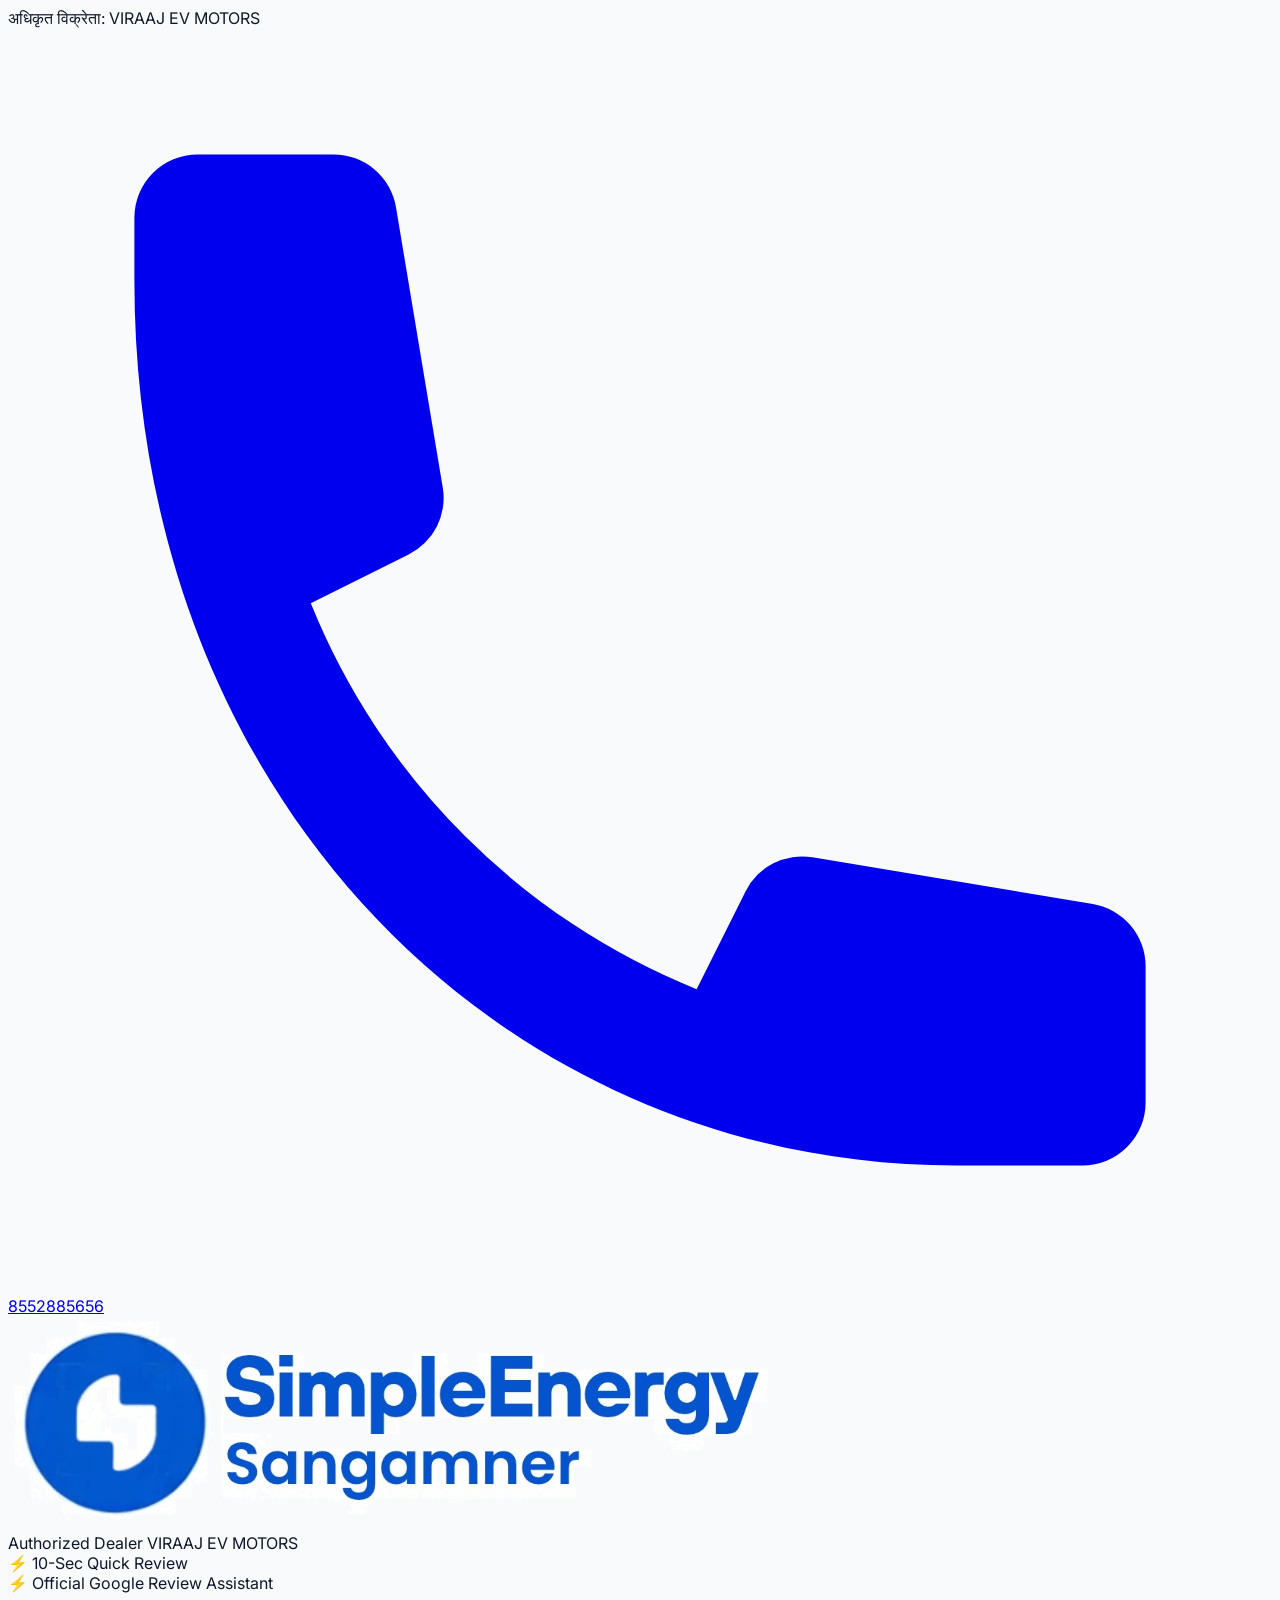
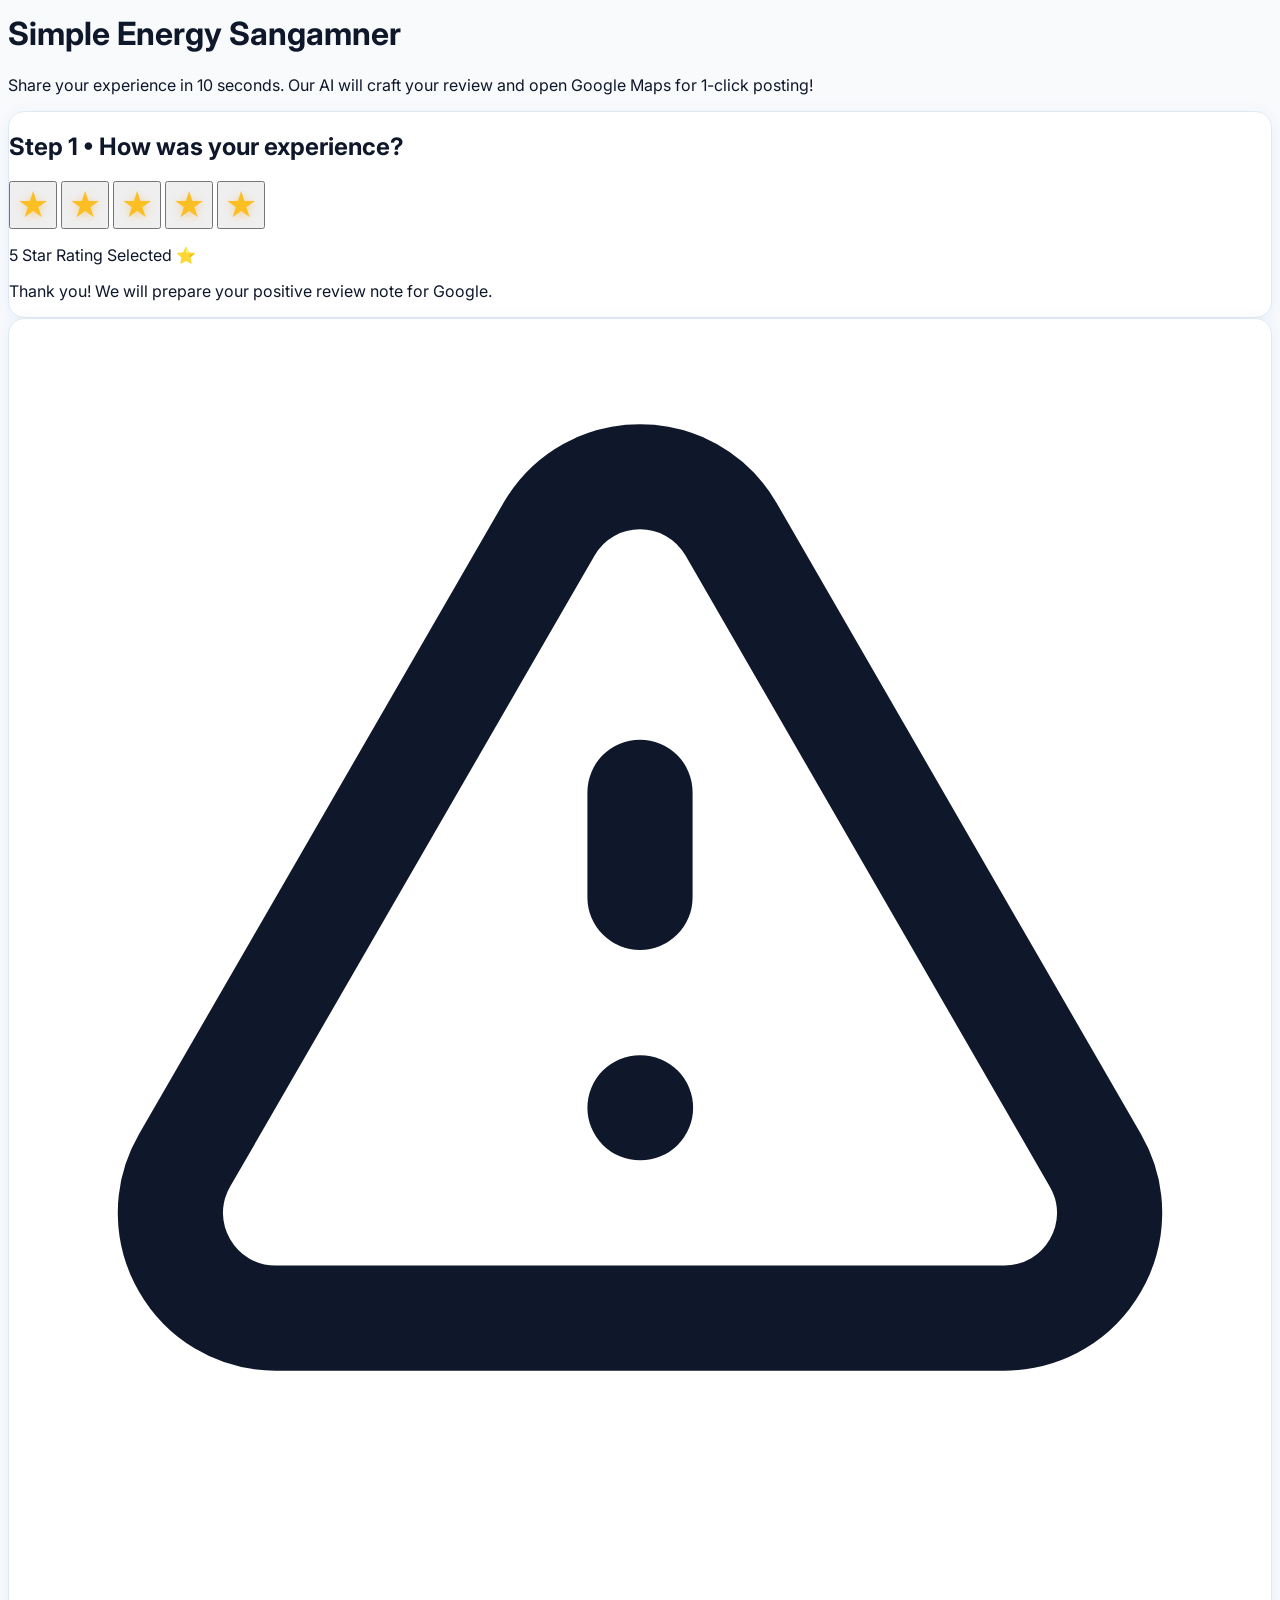
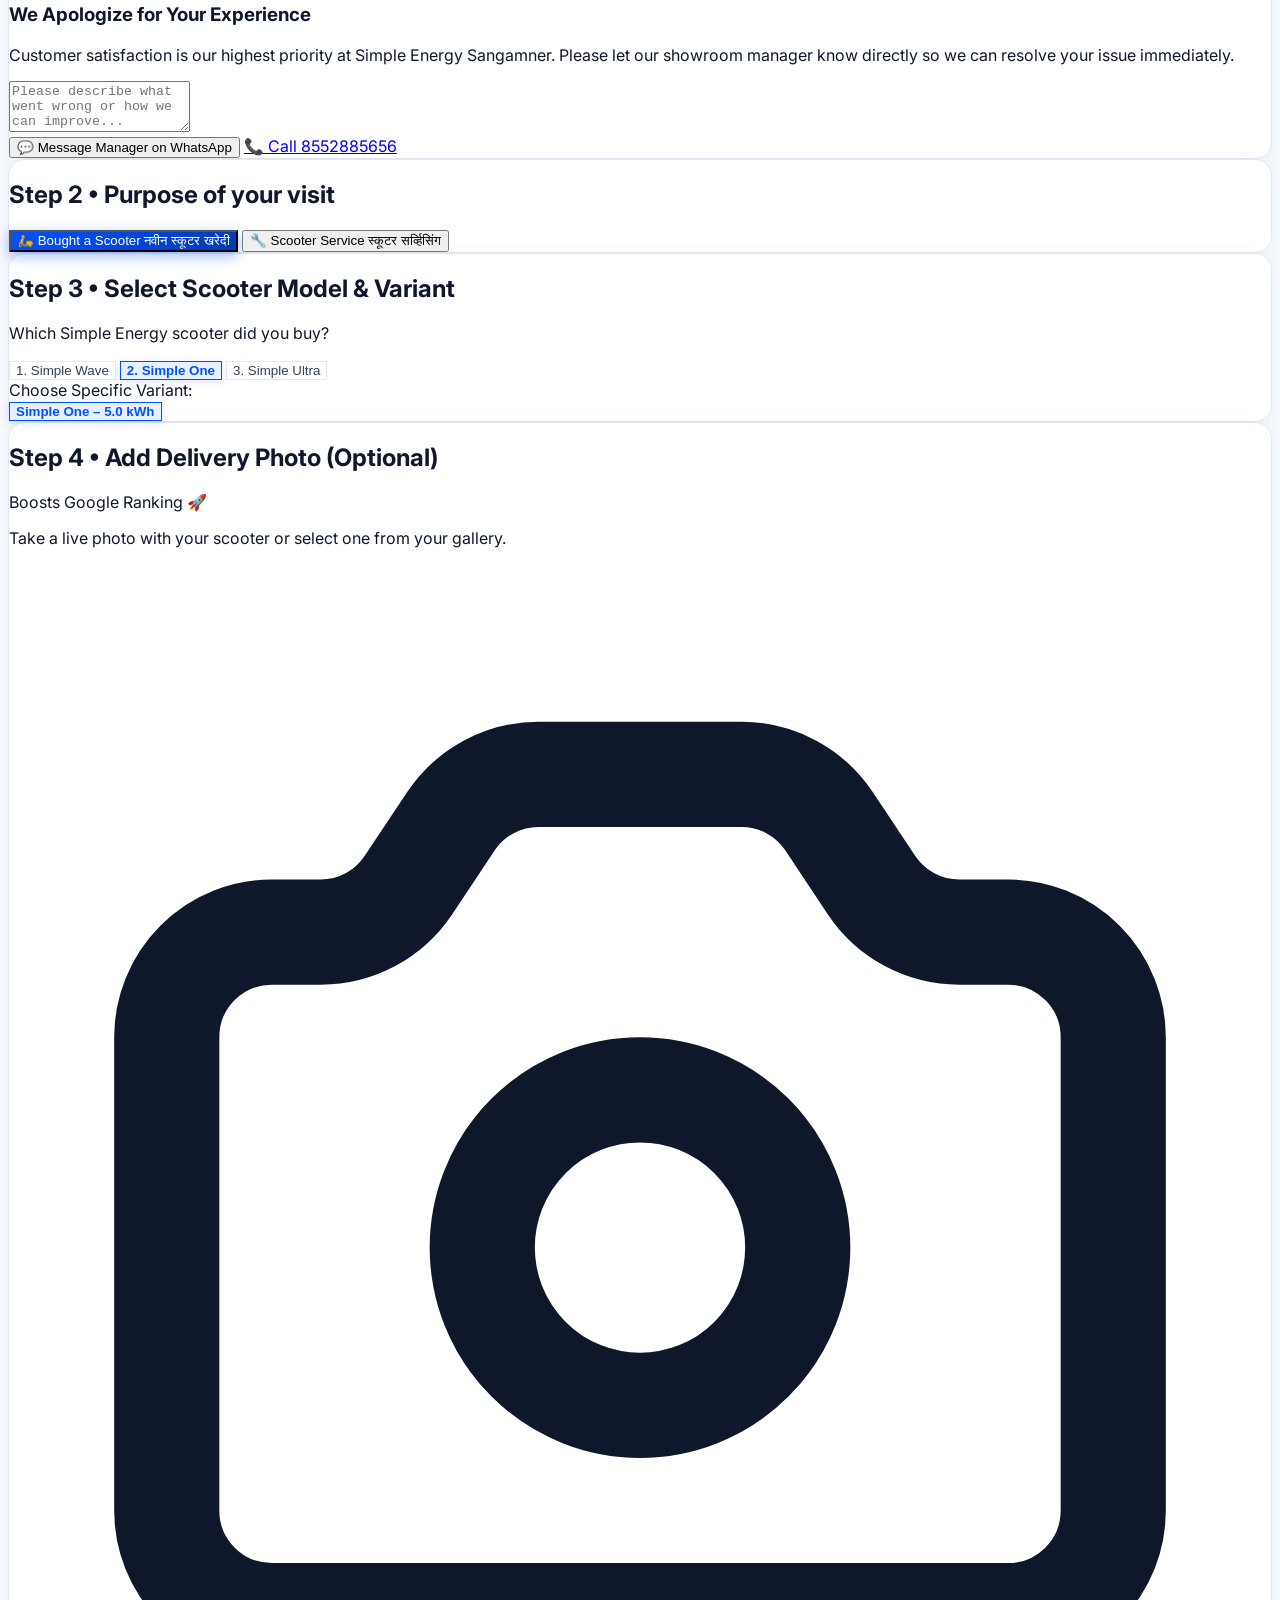
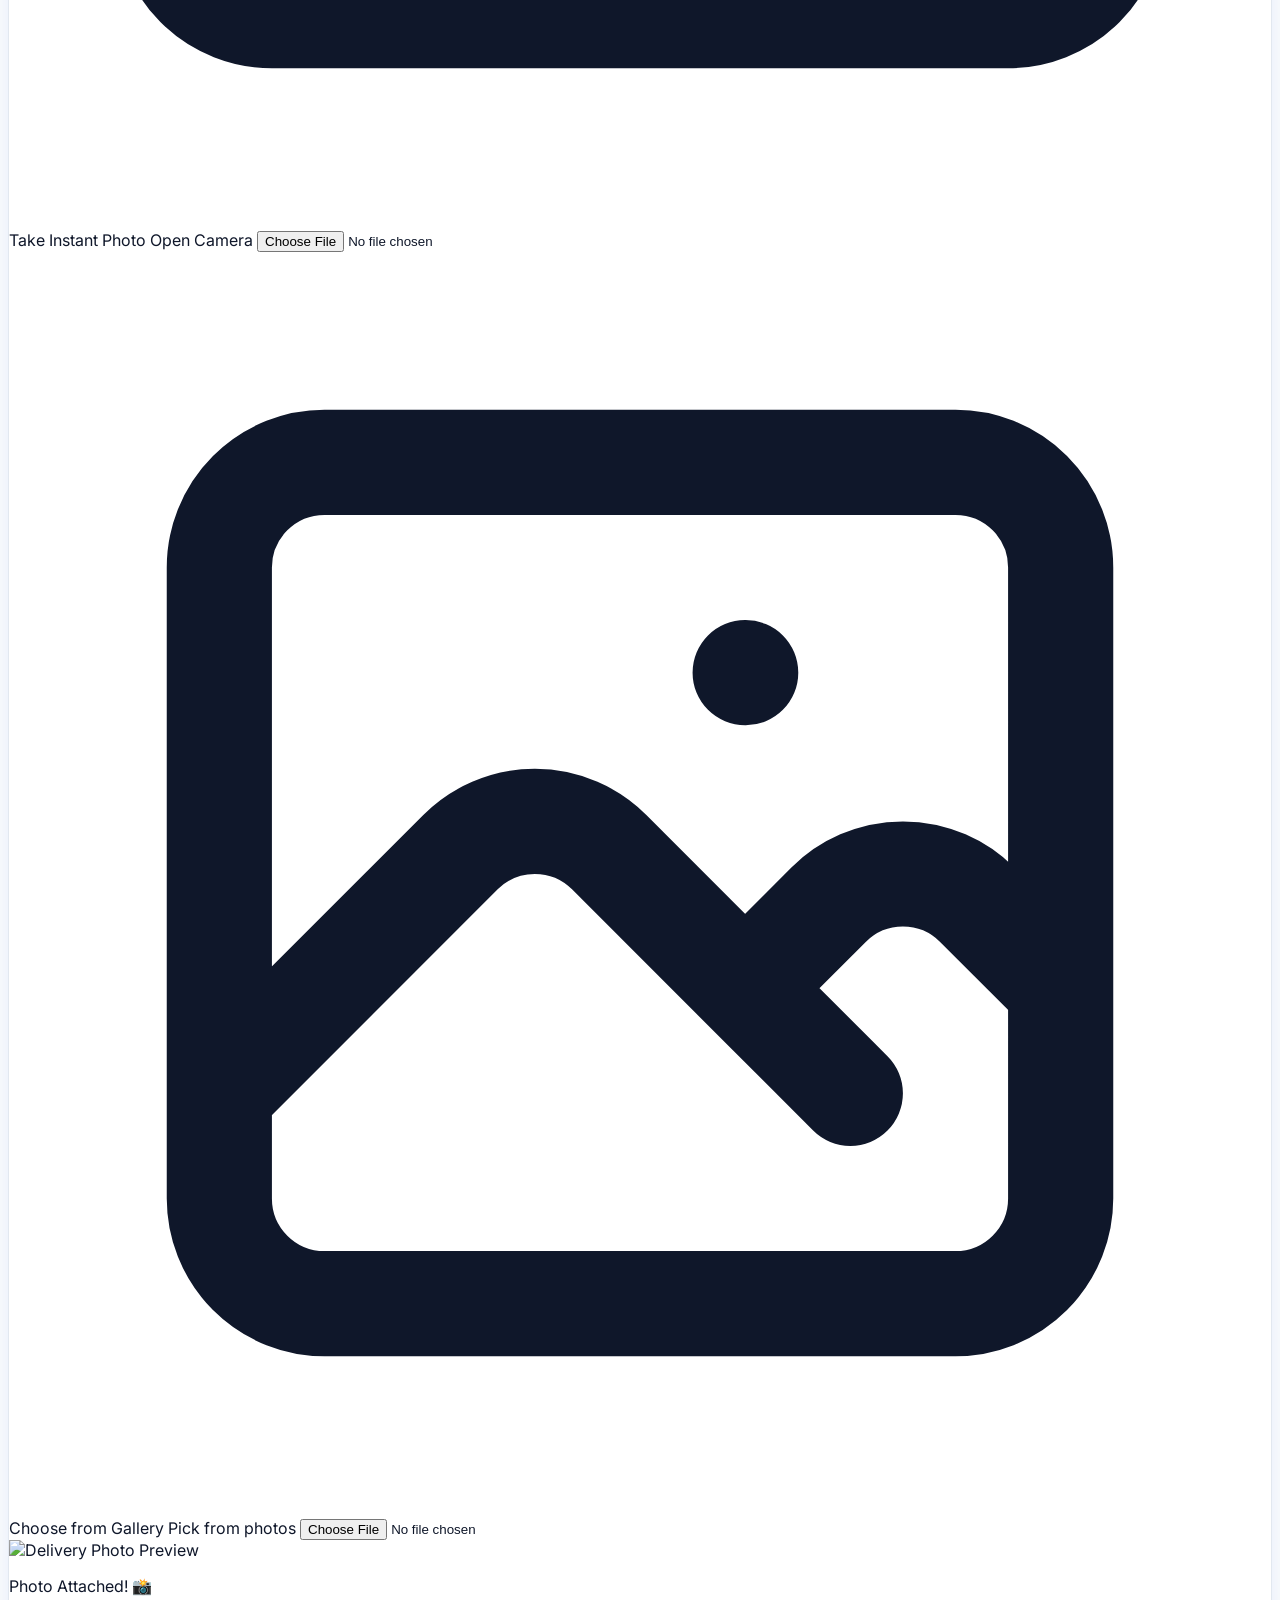
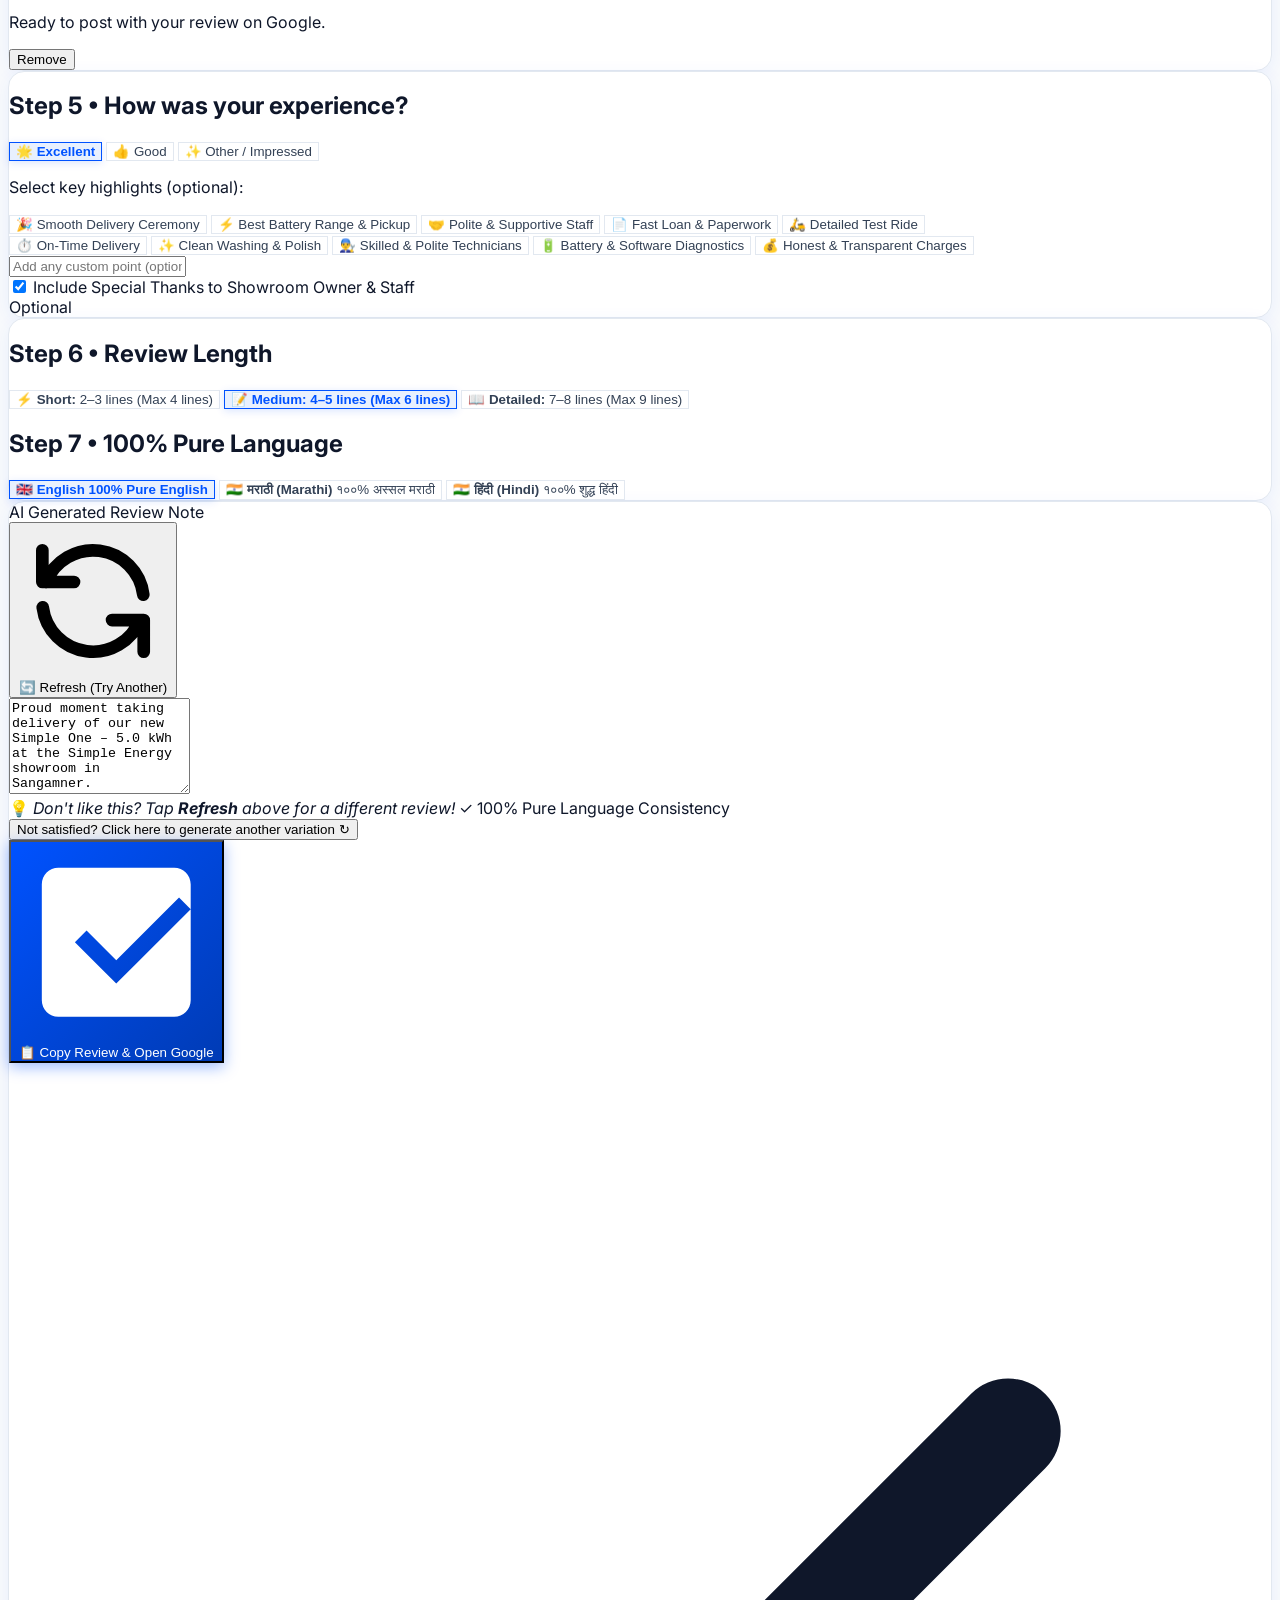
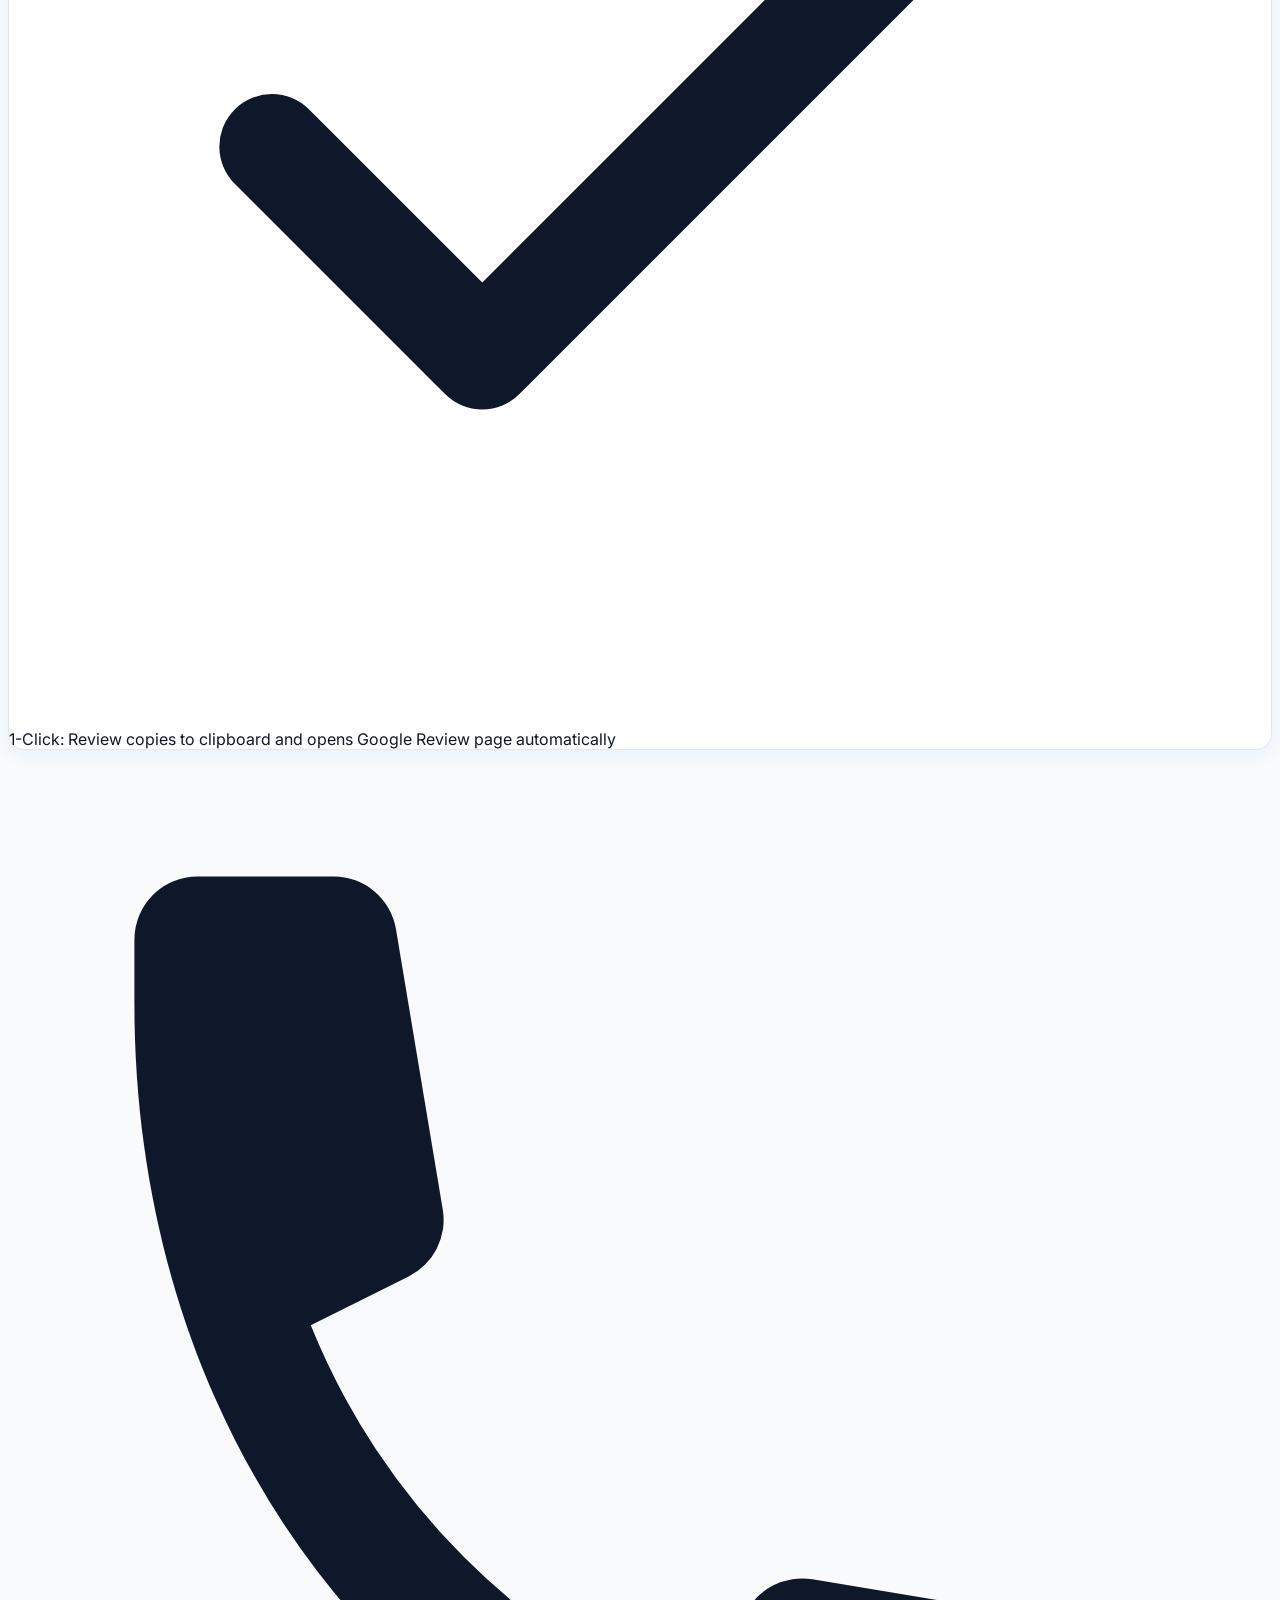
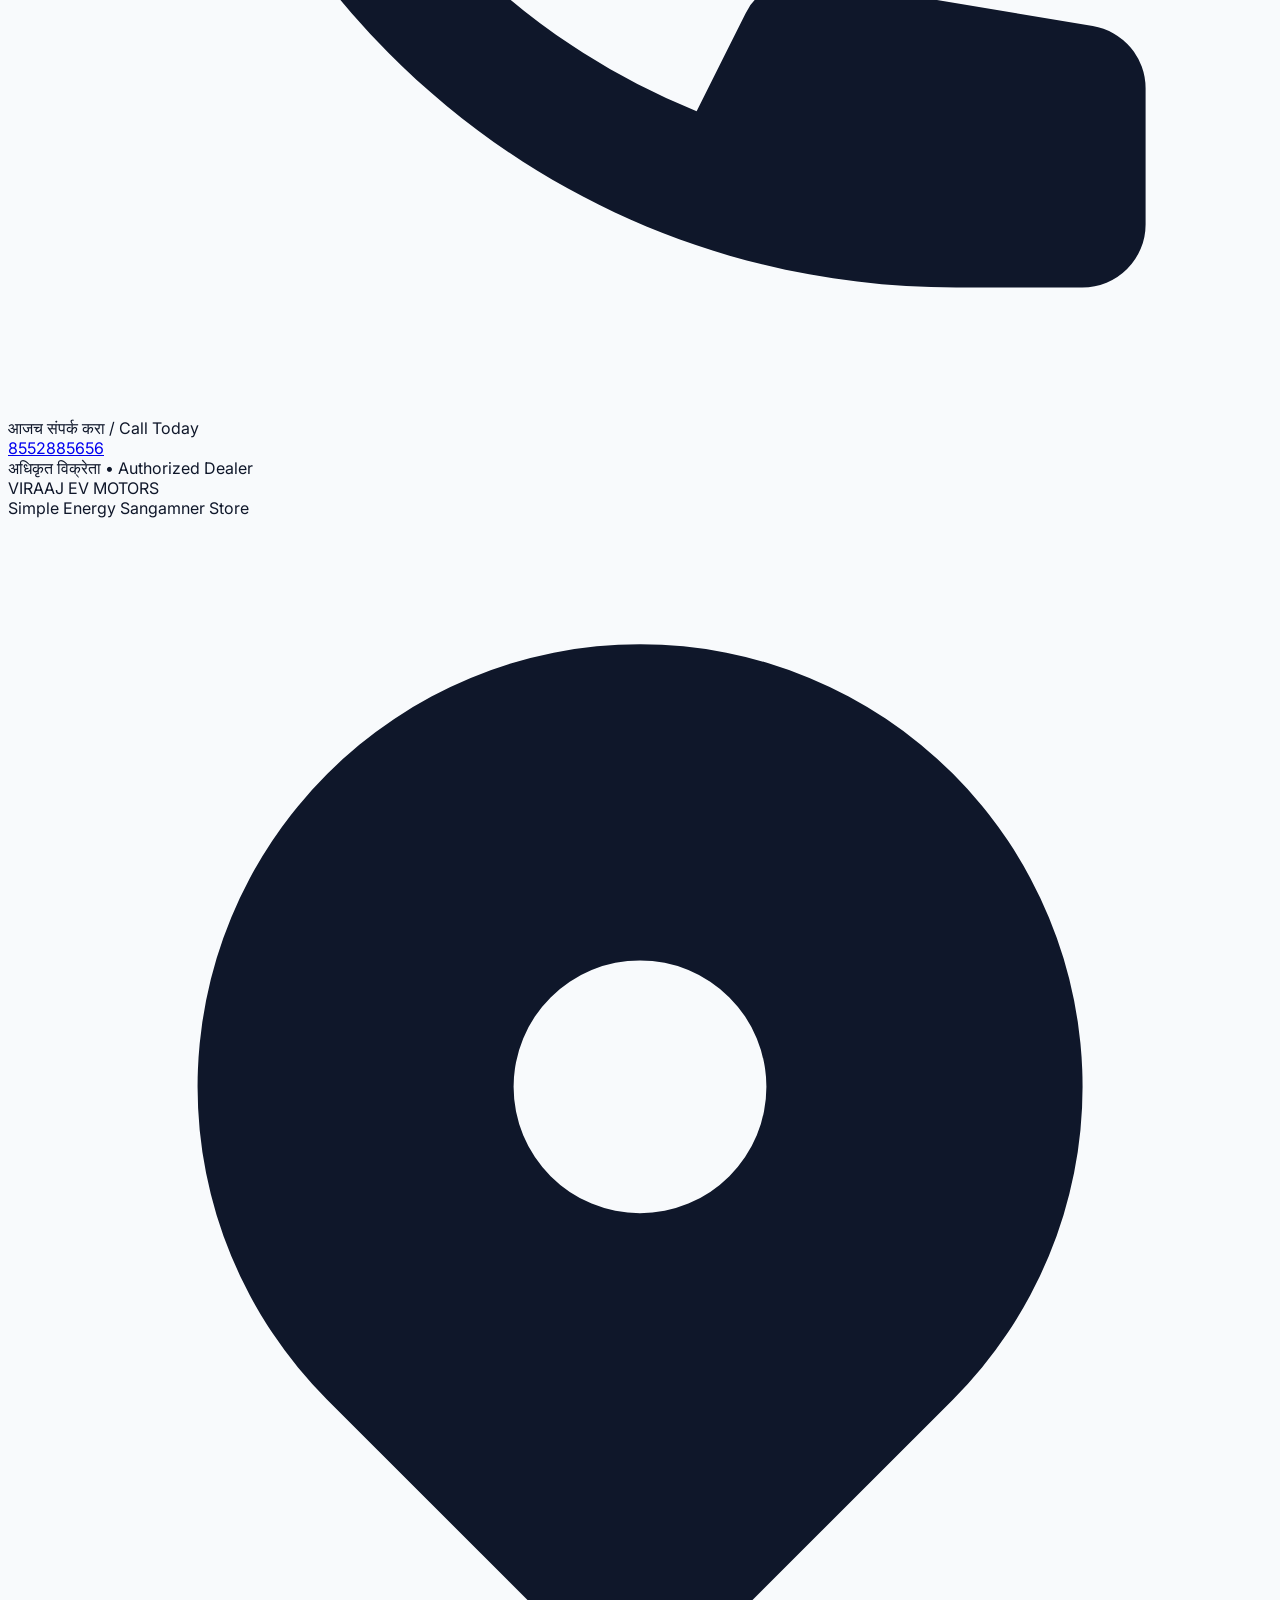
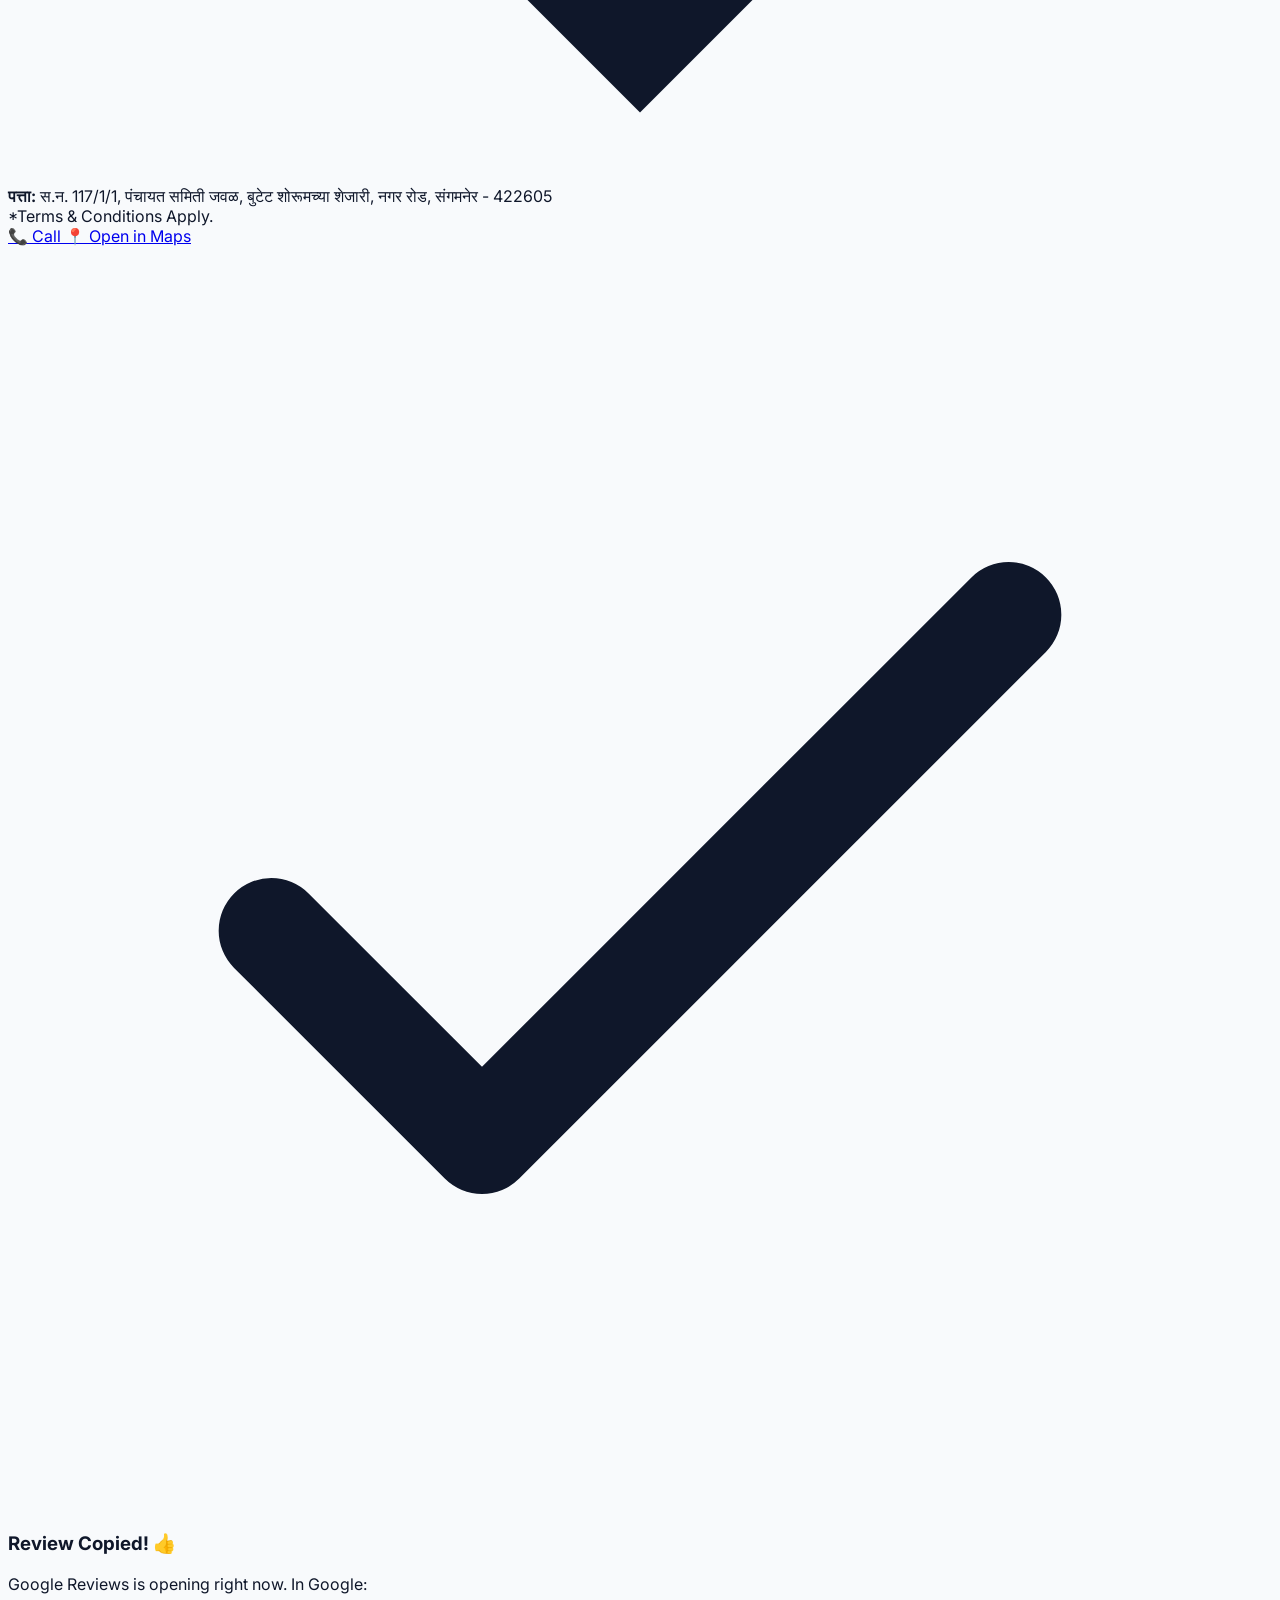
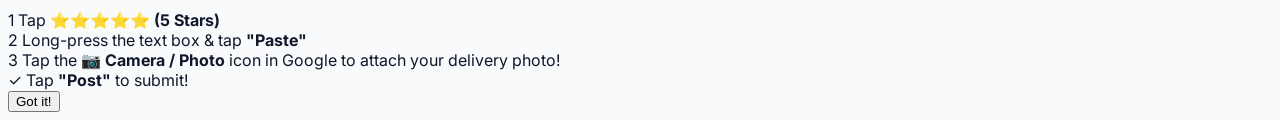
==== commit eb92ae26: "Updated code" ====
--- a/index.html
+++ b/index.html
@@ -60,7 +60,7 @@
         
         <!-- Official Logo Image (Cropped crisp high-res 758x206 with secret 5-tap for owner) -->
         <div id="brandLogoClickable" class="cursor-pointer transition hover:opacity-95" title="Simple Energy Sangamner">
-          <img src="assets/official-logo.png" alt="SimpleEnergy Sangamner" class="h-11 sm:h-14 w-auto object-contain">
+          <img src="assets/user_logo_cropped.png" alt="SimpleEnergy Sangamner" class="h-11 sm:h-14 w-auto object-contain">
         </div>
 
         <!-- Sleek Divider -->
